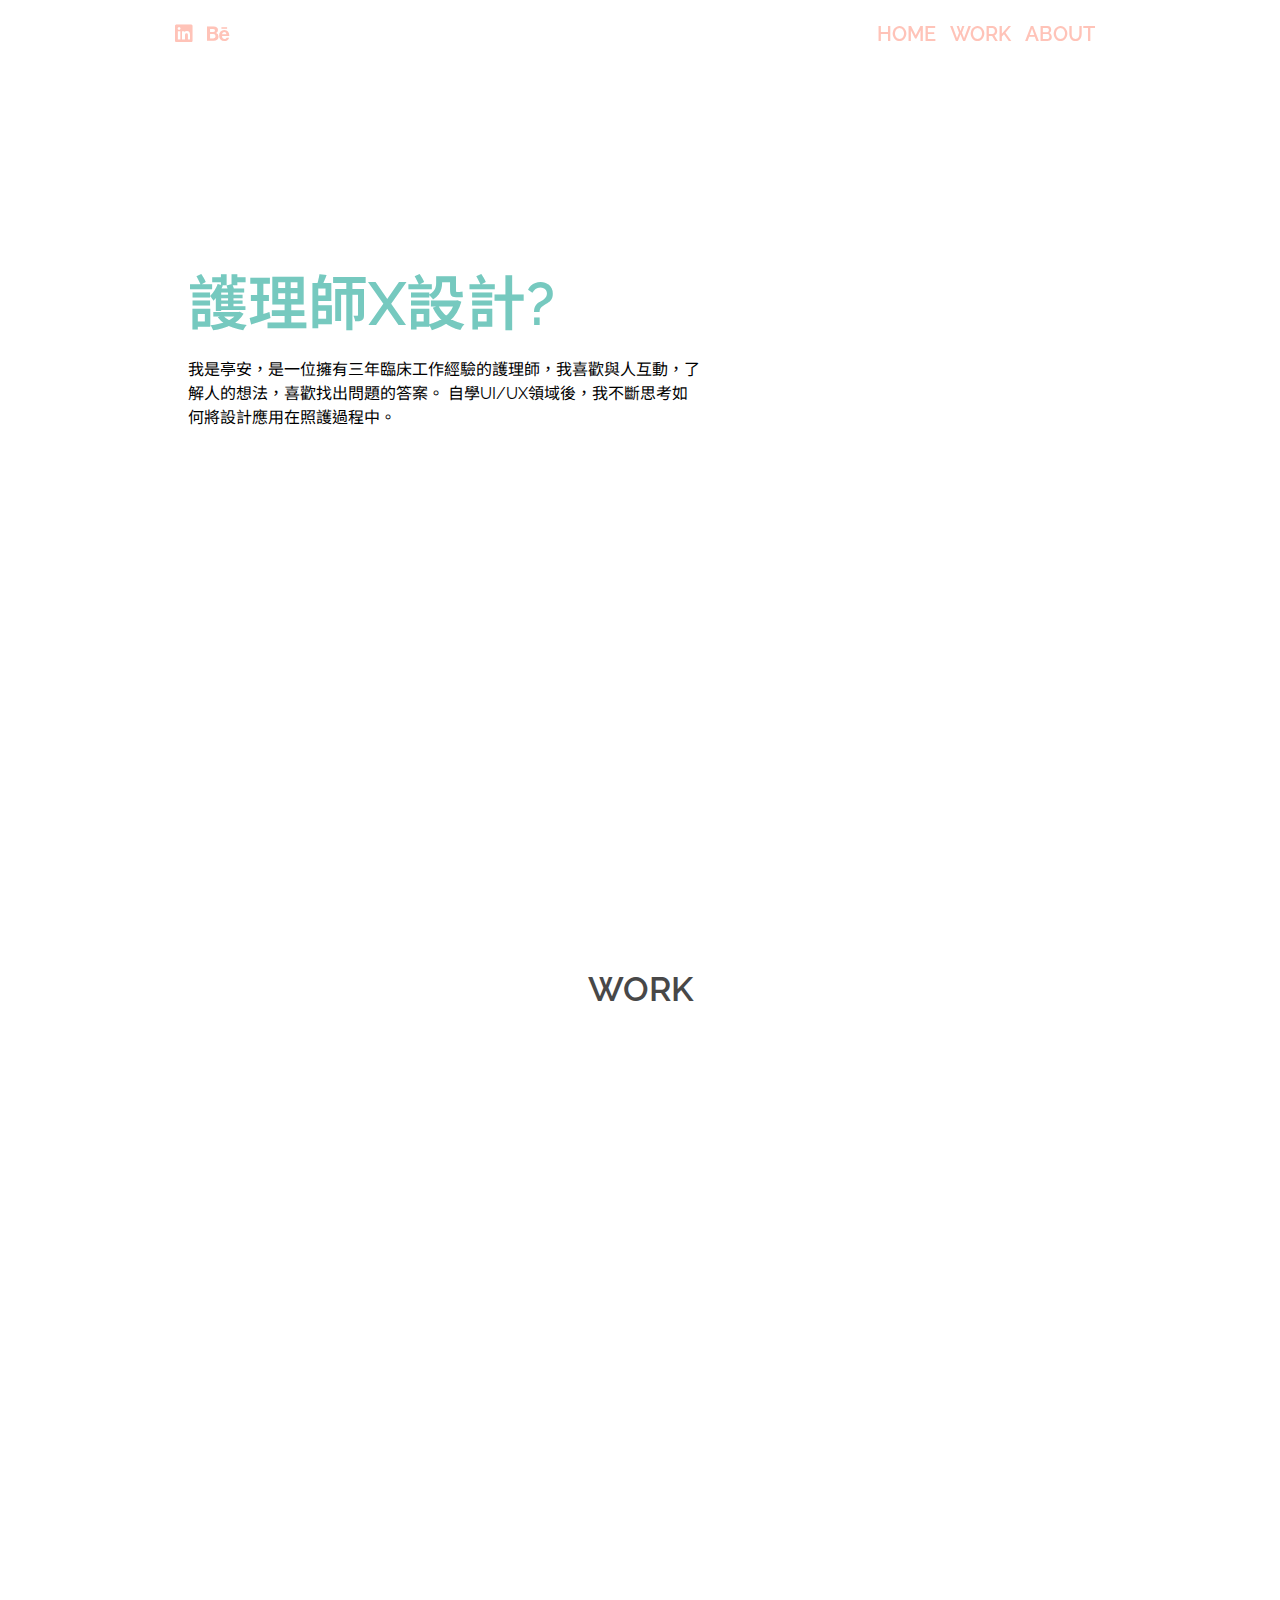
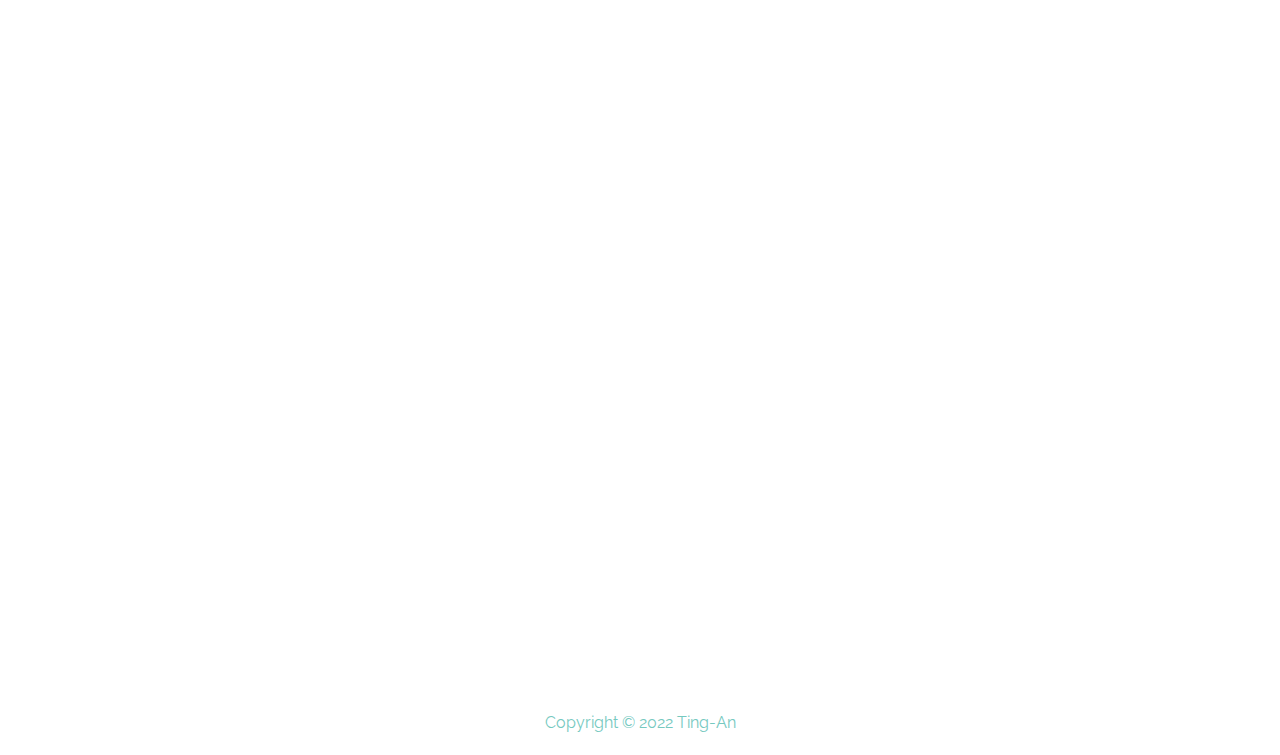
==== index.html @ f5763d1d "Initial commit" ====
<!DOCTYPE html>
<html lang="en">
<head>
	<meta charset="UTF-8">
	<meta name="viewport" content="width=device-width, initial-scale=1.0">
	<title>Document</title>
	<link rel="stylesheet" href="css/base.css">
	<link rel="stylesheet" href="css/layout.css">
	<link rel="stylesheet" href="css/animate.compat.css">
	<link rel="stylesheet" href="https://cdn.jsdelivr.net/npm/@fancyapps/ui/dist/fancybox.css"/>
	<link rel="stylesheet" href="css/component.css">
</head>
<body class="top">
	<div class="wrapper">
		<header class="header">
			<div class="navBar js-header">
				<div class="container clearfix">
					<div class="navBar__socialBar float-left">
						<a href="http://www.linkedin.com/in/ting-an-chen-892988145" class="navBar__socialBar-icon" target="_blank">
							<i class="fab fa-linkedin"></i>
						</a>
						<a href="http://www.behance.net/annchen6" class="navBar__socialBar-icon" target="_blank">
							<i class="fab fa-behance"></i>
						</a>
					</div>
					<div class="navBar__nav float-right">
						<ul class="navBar__group float-right">
						  <a href="#top" class="popup-menu__item navBar__group-item">
							<li>Home</li>
						  </a>
						  <a href="#work" class="popup-menu__item navBar__group-item">
							<li>Work</li>
						  </a>
						  <a href="html/about.html" class="popup-menu__item navBar__group-item">
							<li>About</li>
						  </a>
					    </ul>
						<a href="#popup-overlay" class="menu-toggle">
							<span></span>
							<span></span>
							<span></span>
						</a>
						<div id="popup-overlay" class="popup-menu">
							<div class="container">
								<div class="clearfix">
									<a href="#" class="menu-close float-right">
										<i class="fas fa-times"></i>
									</a>
								</div>
								<ul>
									<li>
										<a href="#top" class="popup-menu__item">Home</a>
									</li>
									<li>
										<a href="#work" class="popup-menu__item">Work</a>
									</li>
									<li>
										<a href="html/about.html" class="popup-menu__item">About</a>
									</li>
								</ul>
							</div>
						</div>
					</div>
				</div>
			</div>	
		</header>

		<section class="main">
			<div id="hero" class="hero">
				<div class="container">
					<div class="row">
						<div class="col-lg-8 hero__content wow bounceInLeft">
						<h3 class="hero__heading">護理師X設計?</h3>
						<p class="hero__text">我是亭安，是一位擁有三年臨床工作經驗的護理師，我喜歡與人互動，了解人的想法，喜歡找出問題的答案。 自學UI/UX領域後，我不斷思考如何將設計應用在照護過程中。</p>
					    </div>
					</div>
				</div>
			</div>
			<div id="work" class="work bg-color--white lean-bg--top lean-bg--bottom">
				<div class="container">
					<div class="work__title u-text-center wow bounceInUp u-pb-32 u-pt-48">
						<h3>WORK</h3>
					</div>
					<div class="work__group">
						<div class="row justify-content-center work__group-inner wow fadeInLeft">
							<div class="col-md-6 order-md-1">
									<div class="work__group-imagebox">
										<div class="work__group-imagebox-inner">
											<div class="work__group-image" style="background-image:url('img/work/IMG_1.jpg');">
											</div>
										</div>
									</div>
							</div>
							<div class="order-1 col-md-4 order-md-0">
								<div class="work__group-item work__group-item-right">
									<div class="work__group-item__title work__group-item__title-right">
									<h4>台北市立聯合醫院行動掛號App Redesign</h4>
								</div>
								<div class="work__group-item__intro">
									<p>我透過資訊架構的重新規劃，重新安排介面設計，希望能使app操作起來更加直覺，免去重複性的動作，提升使用者app使用及實際看診的體驗。</p>
								</div>
								<a href="html/project_1.html">
								  <div class="work_group-item__btn btn-text">show more</div>
								</a>
								</div>
							</div>
						</div>
						<div class="row justify-content-center work__group-inner wow fadeInRight">
							<div class="col-md-6 order-md-0">
									<div class="work__group-imagebox">
										<div class="work__group-imagebox-inner">
											<div class="work__group-image" style="background-image:url('img/work/IMG_2.jpg');">
											</div>
										</div>
									</div>
							</div>
							<div class="order-1 col-md-4 order-md-1">
								<div class="work__group-item">
									<div class="work__group-item__title work__group-item__title-left">
									<h4>病房簡介傳單設計Redesign</h4>
								</div>
								<div class="work__group-item__intro">
									<p>我將病房文宣重新設計，使文宣內容符合現行病房所提供的服務，增加易讀性及視覺美感。</p>
								</div>
								<a href="html/project_2.html">
									<div class="work_group-item__btn btn-text">show more</div>
								</a>
								</div>
							</div>
						</div>
						<div class="row justify-content-center work__group-inner wow fadeInLeft">
							<div class="col-md-6 order-md-1">
									<div class="work__group-imagebox">
										<div class="work__group-imagebox-inner">
											<div class="work__group-image" style="background-image:url('img/work/IMG_3.jpg');">
											</div>
										</div>
									</div>

							</div>
							<div class="order-1 col-md-4 order-md-0">
								<div class="work__group-item work__group-item-right">
									<div class="work__group-item__title">
									<h4>精神科復健病房<br>圖文創作活動計劃</br></h4>
								</div>
								<div class="work__group-item__intro">
									<p>透過舉辦全病房圖文創作活動，希望可以鼓勵病患創作，增加人際互動，獲得成就感以增加精神疾病的復元力。</p>
								</div>
								<a href="html/project_3.html">
									<div class="work_group-item__btn btn-text">show more</div>
								</a>
							</div>
						</div>
					</div>
				</div>
			</div>
		</section>
		<footer class="footer">
			<p class="footer__info">Copyright © 2022 Ting-An</p>
		</footer>
	</div>
<script src="js/jquery-3.6.0.min.js"></script>
<script src="js/wow.min.js"></script>
<script src="https://cdn.jsdelivr.net/npm/@fancyapps/ui/dist/fancybox.umd.js"></script>
<script src="js/costum.js"></script>

</body>
</html>
---- css/base.css ----
/*
 * *** You can say something about your file if you need it!
 * Template Name
 * Description
 * Vertion
 * Copyright
 * Author
 * Last Modified Date
 *
 */
/*-------------------------*/
/* $Catalog 
---------------------------*/
/** 
 * Catalog
 * Font import
 * Reset
 * Color
 * Typography
 * Icons
 * Utility
**/

/*-------------------------*/
/* $Font import 
---------------------------*/
@import url('https://fonts.googleapis.com/css2?family=Noto+Sans+TC:wght@400;700&family=Raleway:wght@400;900&display=swap');

/*-------------------------*/
/* $Reset 
---------------------------*/
/*! normalize.css v8.0.1 | MIT License | github.com/necolas/normalize.css */

/* Document
   ========================================================================== */

/**
 * 1. Correct the line height in all browsers.
 * 2. Prevent adjustments of font size after orientation changes in iOS.
 */

html {
  line-height: 1.15; /* 1 */
  -ms-text-size-adjust: 100%; /* 2 */
  -webkit-text-size-adjust: 100%; /* 2 */
}

/* Sections
   ========================================================================== */

/**
 * Remove the margin in all browsers.
 */

body {
  margin: 0;
}

/**
 * Render the `main` element consistently in IE.
 */

main {
  display: block;
}

/**
 * Correct the font size and margin on `h1` elements within `section` and
 * `article` contexts in Chrome, Firefox, and Safari.
 */

h1 {
  font-size: 2em;
  margin: 0.67em 0;
}

/* Grouping content
   ========================================================================== */

/**
 * 1. Add the correct box sizing in Firefox.
 * 2. Show the overflow in Edge and IE.
 */

hr {
  box-sizing: content-box; /* 1 */
  height: 0; /* 1 */
  overflow: visible; /* 2 */
}

/**
 * 1. Correct the inheritance and scaling of font size in all browsers.
 * 2. Correct the odd `em` font sizing in all browsers.
 */

pre {
  font-family: monospace, monospace; /* 1 */
  font-size: 1em; /* 2 */
}

/* Text-level semantics
   ========================================================================== */

/**
 * Remove the gray background on active links in IE 10.
 */

a {
  background-color: transparent;
}

/**
 * 1. Remove the bottom border in Chrome 57-
 * 2. Add the correct text decoration in Chrome, Edge, IE, Opera, and Safari.
 */

abbr[title] {
  border-bottom: none; /* 1 */
  text-decoration: underline; /* 2 */
  text-decoration: underline dotted; /* 2 */
}

/**
 * Add the correct font weight in Chrome, Edge, and Safari.
 */

b,
strong {
  font-weight: bolder;
}

/**
 * 1. Correct the inheritance and scaling of font size in all browsers.
 * 2. Correct the odd `em` font sizing in all browsers.
 */

code,
kbd,
samp {
  font-family: monospace, monospace; /* 1 */
  font-size: 1em; /* 2 */
}

/**
 * Add the correct font size in all browsers.
 */

small {
  font-size: 80%;
}

/**
 * Prevent `sub` and `sup` elements from affecting the line height in
 * all browsers.
 */

sub,
sup {
  font-size: 75%;
  line-height: 0;
  position: relative;
  vertical-align: baseline;
}

sub {
  bottom: -0.25em;
}

sup {
  top: -0.5em;
}

/* Embedded content
   ========================================================================== */

/**
 * Remove the border on images inside links in IE 10.
 */

img {
  border-style: none;
}

/* Forms
   ========================================================================== */

/**
 * 1. Change the font styles in all browsers.
 * 2. Remove the margin in Firefox and Safari.
 */

button,
input,
optgroup,
select,
textarea {
  font-family: inherit; /* 1 */
  font-size: 100%; /* 1 */
  line-height: 1.15; /* 1 */
  margin: 0; /* 2 */
}

/**
 * Show the overflow in IE.
 * 1. Show the overflow in Edge.
 */

button,
input { /* 1 */
  overflow: visible;
}

/**
 * Remove the inheritance of text transform in Edge, Firefox, and IE.
 * 1. Remove the inheritance of text transform in Firefox.
 */

button,
select { /* 1 */
  text-transform: none;
}

/**
 * Correct the inability to style clickable types in iOS and Safari.
 */

button,
[type="button"],
[type="reset"],
[type="submit"] {
  -webkit-appearance: button;
}

/**
 * Remove the inner border and padding in Firefox.
 */

button::-moz-focus-inner,
[type="button"]::-moz-focus-inner,
[type="reset"]::-moz-focus-inner,
[type="submit"]::-moz-focus-inner {
  border-style: none;
  padding: 0;
}

/**
 * Restore the focus styles unset by the previous rule.
 */

button:-moz-focusring,
[type="button"]:-moz-focusring,
[type="reset"]:-moz-focusring,
[type="submit"]:-moz-focusring {
  outline: 1px dotted ButtonText;
}

/**
 * Correct the padding in Firefox.
 */

fieldset {
  padding: 0.35em 0.75em 0.625em;
}

/**
 * 1. Correct the text wrapping in Edge and IE.
 * 2. Correct the color inheritance from `fieldset` elements in IE.
 * 3. Remove the padding so developers are not caught out when they zero out
 *    `fieldset` elements in all browsers.
 */

legend {
  box-sizing: border-box; /* 1 */
  color: inherit; /* 2 */
  display: table; /* 1 */
  max-width: 100%; /* 1 */
  padding: 0; /* 3 */
  white-space: normal; /* 1 */
}

/**
 * Add the correct vertical alignment in Chrome, Firefox, and Opera.
 */

progress {
  vertical-align: baseline;
}

/**
 * Remove the default vertical scrollbar in IE 10+.
 */

textarea {
  overflow: auto;
}

/**
 * 1. Add the correct box sizing in IE 10.
 * 2. Remove the padding in IE 10.
 */

[type="checkbox"],
[type="radio"] {
  box-sizing: border-box; /* 1 */
  padding: 0; /* 2 */
}

/**
 * Correct the cursor style of increment and decrement buttons in Chrome.
 */

[type="number"]::-webkit-inner-spin-button,
[type="number"]::-webkit-outer-spin-button {
  height: auto;
}

/**
 * 1. Correct the odd appearance in Chrome and Safari.
 * 2. Correct the outline style in Safari.
 */

[type="search"] {
  -webkit-appearance: textfield; /* 1 */
  outline-offset: -2px; /* 2 */
}

/**
 * Remove the inner padding in Chrome and Safari on macOS.
 */

[type="search"]::-webkit-search-decoration {
  -webkit-appearance: none;
}

/**
 * 1. Correct the inability to style clickable types in iOS and Safari.
 * 2. Change font properties to `inherit` in Safari.
 */

::-webkit-file-upload-button {
  -webkit-appearance: button; /* 1 */
  font: inherit; /* 2 */
}

/* Interactive
   ========================================================================== */

/*
 * Add the correct display in Edge, IE 10+, and Firefox.
 */

details {
  display: block;
}

/*
 * Add the correct display in all browsers.
 */

summary {
  display: list-item;
}

/* Misc
   ========================================================================== */

/**
 * Add the correct display in IE 10+.
 */

template {
  display: none;
}

/**
 * Add the correct display in IE 10.
 */

[hidden] {
  display: none;
}

*,
*::before,
*::after {
  position: relative;
  box-sizing: border-box;
}

ul{
  list-style: none;
}
/*-------------------------*/
/* $Color 
---------------------------*/
/* background color */
.bg-color--default{background-color: #76C9BF;}
.bg-color--primary{background-color: #76C9BF;}
.bg-color--secondary{background-color: #FFC3B8;}
.bg-color--black{background-color: #353630;}
.bg-color--dark-grey{background-color: #999a94;}
.bg-color--grey{background-color: #C2B8AD;}
.bg-color--light-grey{background-color: #F6F6F6;}
.bg-color--white{background-color: #fff;}

/* text color */
.color--default{color: #76C9BF;}
.color--primary{color: #76C9BF;}
.color--secondary{color: #FFC3B8;}
.color--black{color: #353630;}
.color--dark-grey{color: #999a94;}
.color--grey{color: #C2B8AD;}
.color--light-grey{color: #F6F6F6;}
.color--white{color: #fff;}
/*-------------------------*/
/* $Typography 
---------------------------*/
html,body{
  font-family: 'Raleway', 'Noto Sans TC', 'Arial', sans-serif;
  font-size: 14px;
  font-weight: 400;
  line-height: 20px;
  color: #484848;
}
h1, h2, h3, h4, h5, h6, p {
  margin: 0;
  padding: 0; 
}
h1 {
  font-family: 'Raleway', 'Noto Sans TC', 'Arial', sans-serif;
  font-size: 56px;
  font-weight: 900;
  line-height: 1.35;
  letter-spacing: -0.02em;
  margin-top: 24px;
  margin-bottom: 24px; 
}
h2 {
  font-family: 'Raleway', 'Noto Sans TC', 'Arial', sans-serif;
  font-size: 45px;
  font-weight: 900;
  line-height: 48px;
  margin-top: 24px;
  margin-bottom: 24px; 
}
h3 {
  font-family: 'Raleway', 'Noto Sans TC', 'Arial', sans-serif;
  font-size: 34px;
  font-weight: 600;
  line-height: 1;
  margin-top: 24px;
  margin-bottom: 24px; 
}
h4 {
  font-family: 'Raleway', 'Noto Sans TC', 'Arial', sans-serif;
  font-size: 24px;
  font-weight: 600;
  line-height: 1.4;
  -moz-osx-font-smoothing: grayscale;
  margin-top: 24px;
  margin-bottom: 16px; 
}
h5 {
  font-family: 'Raleway', 'Noto Sans TC', 'Arial', sans-serif;
  font-size: 18px;
  font-weight: 700;
  line-height: 1.5;
  letter-spacing: 0.02em;
  margin-bottom: 8px;
}
h6 {
  font-family: 'Raleway', 'Noto Sans TC', 'Arial', sans-serif;
  font-size: 16px;
  font-weight: 600;
  line-height: 1.4;
  letter-spacing: 0.04em;
  margin-bottom: 8px; 
}
p {
  font-size: 16px;
  font-weight: 400;
  line-height: 1.5;
  letter-spacing: 0;
  margin-bottom: 8px; 
}
/* link */
a{
  text-decoration: none;
  color: #353630;
}
a:hover,
a:focus{
  text-decoration: none;
  color: #353630;
}
/* horizontal rule */
hr{
  display: block;
  height: 1px;
  border: 0;
  border-top: 1px solid #d1d2d3;
  padding: 0;
  margin-bottom: 32px;
}
p {
  margin-top: 0;
  margin-bottom: 8px;
}

abbr[title],
abbr[data-original-title] {
  text-decoration: underline;
  -webkit-text-decoration: underline dotted;
  text-decoration: underline dotted;
  cursor: help;
  border-bottom: 0;
  -webkit-text-decoration-skip-ink: none;
  text-decoration-skip-ink: none;
}

address {
  margin-bottom: 1rem;
  font-style: normal;
  line-height: inherit;
}

ol,
ul,
dl {
  margin-top: 0;
  margin-bottom: 1rem;
}

ol ol,
ul ul,
ol ul,
ul ol {
  margin-bottom: 0;
}

dt {
  font-weight: 700;
}

dd {
  margin-bottom: .5rem;
  margin-left: 0;
}

blockquote {
  margin: 0 0 1rem;
}

b,
strong {
  font-weight: bolder;
}

small {
  font-size: 80%;
}

sub,
sup {
  position: relative;
  font-size: 75%;
  line-height: 0;
  vertical-align: baseline;
}

sub {
  bottom: -.25em;
}

sup {
  top: -.5em;
}

a {
  color: #007bff;
  text-decoration: none;
  background-color: transparent;
}

a:hover {
  color: #0056b3;
  text-decoration: underline;
}

a:not([href]):not([class]) {
  color: inherit;
  text-decoration: none;
}

a:not([href]):not([class]):hover {
  color: inherit;
  text-decoration: none;
}
/*-------------------------*/
/* $Icon
---------------------------*/
/*!
 * Font Awesome Free 5.15.3 by @fontawesome - https://fontawesome.com
 * License - https://fontawesome.com/license/free (Icons: CC BY 4.0, Fonts: SIL OFL 1.1, Code: MIT License)
 */
.fa,
.fas,
.far,
.fal,
.fad,
.fab {
  -moz-osx-font-smoothing: grayscale;
  -webkit-font-smoothing: antialiased;
  display: inline-block;
  font-style: normal;
  font-variant: normal;
  text-rendering: auto;
  line-height: 1; }

.fa-lg {
  font-size: 1.33333em;
  line-height: 0.75em;
  vertical-align: -.0667em; }

.fa-xs {
  font-size: .75em; }

.fa-sm {
  font-size: .875em; }

.fa-1x {
  font-size: 1em; }

.fa-2x {
  font-size: 2em; }

.fa-3x {
  font-size: 3em; }

.fa-4x {
  font-size: 4em; }

.fa-5x {
  font-size: 5em; }

.fa-6x {
  font-size: 6em; }

.fa-7x {
  font-size: 7em; }

.fa-8x {
  font-size: 8em; }

.fa-9x {
  font-size: 9em; }

.fa-10x {
  font-size: 10em; }

.fa-fw {
  text-align: center;
  width: 1.25em; }

.fa-ul {
  list-style-type: none;
  margin-left: 2.5em;
  padding-left: 0; }
  .fa-ul > li {
    position: relative; }

.fa-li {
  left: -2em;
  position: absolute;
  text-align: center;
  width: 2em;
  line-height: inherit; }

.fa-border {
  border: solid 0.08em #eee;
  border-radius: .1em;
  padding: .2em .25em .15em; }

.fa-pull-left {
  float: left; }

.fa-pull-right {
  float: right; }

.fa.fa-pull-left,
.fas.fa-pull-left,
.far.fa-pull-left,
.fal.fa-pull-left,
.fab.fa-pull-left {
  margin-right: .3em; }

.fa.fa-pull-right,
.fas.fa-pull-right,
.far.fa-pull-right,
.fal.fa-pull-right,
.fab.fa-pull-right {
  margin-left: .3em; }

.fa-spin {
  -webkit-animation: fa-spin 2s infinite linear;
          animation: fa-spin 2s infinite linear; }

.fa-pulse {
  -webkit-animation: fa-spin 1s infinite steps(8);
          animation: fa-spin 1s infinite steps(8); }

@-webkit-keyframes fa-spin {
  0% {
    -webkit-transform: rotate(0deg);
            transform: rotate(0deg); }
  100% {
    -webkit-transform: rotate(360deg);
            transform: rotate(360deg); } }

@keyframes fa-spin {
  0% {
    -webkit-transform: rotate(0deg);
            transform: rotate(0deg); }
  100% {
    -webkit-transform: rotate(360deg);
            transform: rotate(360deg); } }

.fa-rotate-90 {
  -ms-filter: "progid:DXImageTransform.Microsoft.BasicImage(rotation=1)";
  -webkit-transform: rotate(90deg);
          transform: rotate(90deg); }

.fa-rotate-180 {
  -ms-filter: "progid:DXImageTransform.Microsoft.BasicImage(rotation=2)";
  -webkit-transform: rotate(180deg);
          transform: rotate(180deg); }

.fa-rotate-270 {
  -ms-filter: "progid:DXImageTransform.Microsoft.BasicImage(rotation=3)";
  -webkit-transform: rotate(270deg);
          transform: rotate(270deg); }

.fa-flip-horizontal {
  -ms-filter: "progid:DXImageTransform.Microsoft.BasicImage(rotation=0, mirror=1)";
  -webkit-transform: scale(-1, 1);
          transform: scale(-1, 1); }

.fa-flip-vertical {
  -ms-filter: "progid:DXImageTransform.Microsoft.BasicImage(rotation=2, mirror=1)";
  -webkit-transform: scale(1, -1);
          transform: scale(1, -1); }

.fa-flip-both, .fa-flip-horizontal.fa-flip-vertical {
  -ms-filter: "progid:DXImageTransform.Microsoft.BasicImage(rotation=2, mirror=1)";
  -webkit-transform: scale(-1, -1);
          transform: scale(-1, -1); }

:root .fa-rotate-90,
:root .fa-rotate-180,
:root .fa-rotate-270,
:root .fa-flip-horizontal,
:root .fa-flip-vertical,
:root .fa-flip-both {
  -webkit-filter: none;
          filter: none; }

.fa-stack {
  display: inline-block;
  height: 2em;
  line-height: 2em;
  position: relative;
  vertical-align: middle;
  width: 2.5em; }

.fa-stack-1x,
.fa-stack-2x {
  left: 0;
  position: absolute;
  text-align: center;
  width: 100%; }

.fa-stack-1x {
  line-height: inherit; }

.fa-stack-2x {
  font-size: 2em; }

.fa-inverse {
  color: #fff; }

/* Font Awesome uses the Unicode Private Use Area (PUA) to ensure screen
readers do not read off random characters that represent icons */
.fa-500px:before {
  content: "\f26e"; }

.fa-accessible-icon:before {
  content: "\f368"; }

.fa-accusoft:before {
  content: "\f369"; }

.fa-acquisitions-incorporated:before {
  content: "\f6af"; }

.fa-ad:before {
  content: "\f641"; }

.fa-address-book:before {
  content: "\f2b9"; }

.fa-address-card:before {
  content: "\f2bb"; }

.fa-adjust:before {
  content: "\f042"; }

.fa-adn:before {
  content: "\f170"; }

.fa-adversal:before {
  content: "\f36a"; }

.fa-affiliatetheme:before {
  content: "\f36b"; }

.fa-air-freshener:before {
  content: "\f5d0"; }

.fa-airbnb:before {
  content: "\f834"; }

.fa-algolia:before {
  content: "\f36c"; }

.fa-align-center:before {
  content: "\f037"; }

.fa-align-justify:before {
  content: "\f039"; }

.fa-align-left:before {
  content: "\f036"; }

.fa-align-right:before {
  content: "\f038"; }

.fa-alipay:before {
  content: "\f642"; }

.fa-allergies:before {
  content: "\f461"; }

.fa-amazon:before {
  content: "\f270"; }

.fa-amazon-pay:before {
  content: "\f42c"; }

.fa-ambulance:before {
  content: "\f0f9"; }

.fa-american-sign-language-interpreting:before {
  content: "\f2a3"; }

.fa-amilia:before {
  content: "\f36d"; }

.fa-anchor:before {
  content: "\f13d"; }

.fa-android:before {
  content: "\f17b"; }

.fa-angellist:before {
  content: "\f209"; }

.fa-angle-double-down:before {
  content: "\f103"; }

.fa-angle-double-left:before {
  content: "\f100"; }

.fa-angle-double-right:before {
  content: "\f101"; }

.fa-angle-double-up:before {
  content: "\f102"; }

.fa-angle-down:before {
  content: "\f107"; }

.fa-angle-left:before {
  content: "\f104"; }

.fa-angle-right:before {
  content: "\f105"; }

.fa-angle-up:before {
  content: "\f106"; }

.fa-angry:before {
  content: "\f556"; }

.fa-angrycreative:before {
  content: "\f36e"; }

.fa-angular:before {
  content: "\f420"; }

.fa-ankh:before {
  content: "\f644"; }

.fa-app-store:before {
  content: "\f36f"; }

.fa-app-store-ios:before {
  content: "\f370"; }

.fa-apper:before {
  content: "\f371"; }

.fa-apple:before {
  content: "\f179"; }

.fa-apple-alt:before {
  content: "\f5d1"; }

.fa-apple-pay:before {
  content: "\f415"; }

.fa-archive:before {
  content: "\f187"; }

.fa-archway:before {
  content: "\f557"; }

.fa-arrow-alt-circle-down:before {
  content: "\f358"; }

.fa-arrow-alt-circle-left:before {
  content: "\f359"; }

.fa-arrow-alt-circle-right:before {
  content: "\f35a"; }

.fa-arrow-alt-circle-up:before {
  content: "\f35b"; }

.fa-arrow-circle-down:before {
  content: "\f0ab"; }

.fa-arrow-circle-left:before {
  content: "\f0a8"; }

.fa-arrow-circle-right:before {
  content: "\f0a9"; }

.fa-arrow-circle-up:before {
  content: "\f0aa"; }

.fa-arrow-down:before {
  content: "\f063"; }

.fa-arrow-left:before {
  content: "\f060"; }

.fa-arrow-right:before {
  content: "\f061"; }

.fa-arrow-up:before {
  content: "\f062"; }

.fa-arrows-alt:before {
  content: "\f0b2"; }

.fa-arrows-alt-h:before {
  content: "\f337"; }

.fa-arrows-alt-v:before {
  content: "\f338"; }

.fa-artstation:before {
  content: "\f77a"; }

.fa-assistive-listening-systems:before {
  content: "\f2a2"; }

.fa-asterisk:before {
  content: "\f069"; }

.fa-asymmetrik:before {
  content: "\f372"; }

.fa-at:before {
  content: "\f1fa"; }

.fa-atlas:before {
  content: "\f558"; }

.fa-atlassian:before {
  content: "\f77b"; }

.fa-atom:before {
  content: "\f5d2"; }

.fa-audible:before {
  content: "\f373"; }

.fa-audio-description:before {
  content: "\f29e"; }

.fa-autoprefixer:before {
  content: "\f41c"; }

.fa-avianex:before {
  content: "\f374"; }

.fa-aviato:before {
  content: "\f421"; }

.fa-award:before {
  content: "\f559"; }

.fa-aws:before {
  content: "\f375"; }

.fa-baby:before {
  content: "\f77c"; }

.fa-baby-carriage:before {
  content: "\f77d"; }

.fa-backspace:before {
  content: "\f55a"; }

.fa-backward:before {
  content: "\f04a"; }

.fa-bacon:before {
  content: "\f7e5"; }

.fa-bacteria:before {
  content: "\e059"; }

.fa-bacterium:before {
  content: "\e05a"; }

.fa-bahai:before {
  content: "\f666"; }

.fa-balance-scale:before {
  content: "\f24e"; }

.fa-balance-scale-left:before {
  content: "\f515"; }

.fa-balance-scale-right:before {
  content: "\f516"; }

.fa-ban:before {
  content: "\f05e"; }

.fa-band-aid:before {
  content: "\f462"; }

.fa-bandcamp:before {
  content: "\f2d5"; }

.fa-barcode:before {
  content: "\f02a"; }

.fa-bars:before {
  content: "\f0c9"; }

.fa-baseball-ball:before {
  content: "\f433"; }

.fa-basketball-ball:before {
  content: "\f434"; }

.fa-bath:before {
  content: "\f2cd"; }

.fa-battery-empty:before {
  content: "\f244"; }

.fa-battery-full:before {
  content: "\f240"; }

.fa-battery-half:before {
  content: "\f242"; }

.fa-battery-quarter:before {
  content: "\f243"; }

.fa-battery-three-quarters:before {
  content: "\f241"; }

.fa-battle-net:before {
  content: "\f835"; }

.fa-bed:before {
  content: "\f236"; }

.fa-beer:before {
  content: "\f0fc"; }

.fa-behance:before {
  content: "\f1b4"; }

.fa-behance-square:before {
  content: "\f1b5"; }

.fa-bell:before {
  content: "\f0f3"; }

.fa-bell-slash:before {
  content: "\f1f6"; }

.fa-bezier-curve:before {
  content: "\f55b"; }

.fa-bible:before {
  content: "\f647"; }

.fa-bicycle:before {
  content: "\f206"; }

.fa-biking:before {
  content: "\f84a"; }

.fa-bimobject:before {
  content: "\f378"; }

.fa-binoculars:before {
  content: "\f1e5"; }

.fa-biohazard:before {
  content: "\f780"; }

.fa-birthday-cake:before {
  content: "\f1fd"; }

.fa-bitbucket:before {
  content: "\f171"; }

.fa-bitcoin:before {
  content: "\f379"; }

.fa-bity:before {
  content: "\f37a"; }

.fa-black-tie:before {
  content: "\f27e"; }

.fa-blackberry:before {
  content: "\f37b"; }

.fa-blender:before {
  content: "\f517"; }

.fa-blender-phone:before {
  content: "\f6b6"; }

.fa-blind:before {
  content: "\f29d"; }

.fa-blog:before {
  content: "\f781"; }

.fa-blogger:before {
  content: "\f37c"; }

.fa-blogger-b:before {
  content: "\f37d"; }

.fa-bluetooth:before {
  content: "\f293"; }

.fa-bluetooth-b:before {
  content: "\f294"; }

.fa-bold:before {
  content: "\f032"; }

.fa-bolt:before {
  content: "\f0e7"; }

.fa-bomb:before {
  content: "\f1e2"; }

.fa-bone:before {
  content: "\f5d7"; }

.fa-bong:before {
  content: "\f55c"; }

.fa-book:before {
  content: "\f02d"; }

.fa-book-dead:before {
  content: "\f6b7"; }

.fa-book-medical:before {
  content: "\f7e6"; }

.fa-book-open:before {
  content: "\f518"; }

.fa-book-reader:before {
  content: "\f5da"; }

.fa-bookmark:before {
  content: "\f02e"; }

.fa-bootstrap:before {
  content: "\f836"; }

.fa-border-all:before {
  content: "\f84c"; }

.fa-border-none:before {
  content: "\f850"; }

.fa-border-style:before {
  content: "\f853"; }

.fa-bowling-ball:before {
  content: "\f436"; }

.fa-box:before {
  content: "\f466"; }

.fa-box-open:before {
  content: "\f49e"; }

.fa-box-tissue:before {
  content: "\e05b"; }

.fa-boxes:before {
  content: "\f468"; }

.fa-braille:before {
  content: "\f2a1"; }

.fa-brain:before {
  content: "\f5dc"; }

.fa-bread-slice:before {
  content: "\f7ec"; }

.fa-briefcase:before {
  content: "\f0b1"; }

.fa-briefcase-medical:before {
  content: "\f469"; }

.fa-broadcast-tower:before {
  content: "\f519"; }

.fa-broom:before {
  content: "\f51a"; }

.fa-brush:before {
  content: "\f55d"; }

.fa-btc:before {
  content: "\f15a"; }

.fa-buffer:before {
  content: "\f837"; }

.fa-bug:before {
  content: "\f188"; }

.fa-building:before {
  content: "\f1ad"; }

.fa-bullhorn:before {
  content: "\f0a1"; }

.fa-bullseye:before {
  content: "\f140"; }

.fa-burn:before {
  content: "\f46a"; }

.fa-buromobelexperte:before {
  content: "\f37f"; }

.fa-bus:before {
  content: "\f207"; }

.fa-bus-alt:before {
  content: "\f55e"; }

.fa-business-time:before {
  content: "\f64a"; }

.fa-buy-n-large:before {
  content: "\f8a6"; }

.fa-buysellads:before {
  content: "\f20d"; }

.fa-calculator:before {
  content: "\f1ec"; }

.fa-calendar:before {
  content: "\f133"; }

.fa-calendar-alt:before {
  content: "\f073"; }

.fa-calendar-check:before {
  content: "\f274"; }

.fa-calendar-day:before {
  content: "\f783"; }

.fa-calendar-minus:before {
  content: "\f272"; }

.fa-calendar-plus:before {
  content: "\f271"; }

.fa-calendar-times:before {
  content: "\f273"; }

.fa-calendar-week:before {
  content: "\f784"; }

.fa-camera:before {
  content: "\f030"; }

.fa-camera-retro:before {
  content: "\f083"; }

.fa-campground:before {
  content: "\f6bb"; }

.fa-canadian-maple-leaf:before {
  content: "\f785"; }

.fa-candy-cane:before {
  content: "\f786"; }

.fa-cannabis:before {
  content: "\f55f"; }

.fa-capsules:before {
  content: "\f46b"; }

.fa-car:before {
  content: "\f1b9"; }

.fa-car-alt:before {
  content: "\f5de"; }

.fa-car-battery:before {
  content: "\f5df"; }

.fa-car-crash:before {
  content: "\f5e1"; }

.fa-car-side:before {
  content: "\f5e4"; }

.fa-caravan:before {
  content: "\f8ff"; }

.fa-caret-down:before {
  content: "\f0d7"; }

.fa-caret-left:before {
  content: "\f0d9"; }

.fa-caret-right:before {
  content: "\f0da"; }

.fa-caret-square-down:before {
  content: "\f150"; }

.fa-caret-square-left:before {
  content: "\f191"; }

.fa-caret-square-right:before {
  content: "\f152"; }

.fa-caret-square-up:before {
  content: "\f151"; }

.fa-caret-up:before {
  content: "\f0d8"; }

.fa-carrot:before {
  content: "\f787"; }

.fa-cart-arrow-down:before {
  content: "\f218"; }

.fa-cart-plus:before {
  content: "\f217"; }

.fa-cash-register:before {
  content: "\f788"; }

.fa-cat:before {
  content: "\f6be"; }

.fa-cc-amazon-pay:before {
  content: "\f42d"; }

.fa-cc-amex:before {
  content: "\f1f3"; }

.fa-cc-apple-pay:before {
  content: "\f416"; }

.fa-cc-diners-club:before {
  content: "\f24c"; }

.fa-cc-discover:before {
  content: "\f1f2"; }

.fa-cc-jcb:before {
  content: "\f24b"; }

.fa-cc-mastercard:before {
  content: "\f1f1"; }

.fa-cc-paypal:before {
  content: "\f1f4"; }

.fa-cc-stripe:before {
  content: "\f1f5"; }

.fa-cc-visa:before {
  content: "\f1f0"; }

.fa-centercode:before {
  content: "\f380"; }

.fa-centos:before {
  content: "\f789"; }

.fa-certificate:before {
  content: "\f0a3"; }

.fa-chair:before {
  content: "\f6c0"; }

.fa-chalkboard:before {
  content: "\f51b"; }

.fa-chalkboard-teacher:before {
  content: "\f51c"; }

.fa-charging-station:before {
  content: "\f5e7"; }

.fa-chart-area:before {
  content: "\f1fe"; }

.fa-chart-bar:before {
  content: "\f080"; }

.fa-chart-line:before {
  content: "\f201"; }

.fa-chart-pie:before {
  content: "\f200"; }

.fa-check:before {
  content: "\f00c"; }

.fa-check-circle:before {
  content: "\f058"; }

.fa-check-double:before {
  content: "\f560"; }

.fa-check-square:before {
  content: "\f14a"; }

.fa-cheese:before {
  content: "\f7ef"; }

.fa-chess:before {
  content: "\f439"; }

.fa-chess-bishop:before {
  content: "\f43a"; }

.fa-chess-board:before {
  content: "\f43c"; }

.fa-chess-king:before {
  content: "\f43f"; }

.fa-chess-knight:before {
  content: "\f441"; }

.fa-chess-pawn:before {
  content: "\f443"; }

.fa-chess-queen:before {
  content: "\f445"; }

.fa-chess-rook:before {
  content: "\f447"; }

.fa-chevron-circle-down:before {
  content: "\f13a"; }

.fa-chevron-circle-left:before {
  content: "\f137"; }

.fa-chevron-circle-right:before {
  content: "\f138"; }

.fa-chevron-circle-up:before {
  content: "\f139"; }

.fa-chevron-down:before {
  content: "\f078"; }

.fa-chevron-left:before {
  content: "\f053"; }

.fa-chevron-right:before {
  content: "\f054"; }

.fa-chevron-up:before {
  content: "\f077"; }

.fa-child:before {
  content: "\f1ae"; }

.fa-chrome:before {
  content: "\f268"; }

.fa-chromecast:before {
  content: "\f838"; }

.fa-church:before {
  content: "\f51d"; }

.fa-circle:before {
  content: "\f111"; }

.fa-circle-notch:before {
  content: "\f1ce"; }

.fa-city:before {
  content: "\f64f"; }

.fa-clinic-medical:before {
  content: "\f7f2"; }

.fa-clipboard:before {
  content: "\f328"; }

.fa-clipboard-check:before {
  content: "\f46c"; }

.fa-clipboard-list:before {
  content: "\f46d"; }

.fa-clock:before {
  content: "\f017"; }

.fa-clone:before {
  content: "\f24d"; }

.fa-closed-captioning:before {
  content: "\f20a"; }

.fa-cloud:before {
  content: "\f0c2"; }

.fa-cloud-download-alt:before {
  content: "\f381"; }

.fa-cloud-meatball:before {
  content: "\f73b"; }

.fa-cloud-moon:before {
  content: "\f6c3"; }

.fa-cloud-moon-rain:before {
  content: "\f73c"; }

.fa-cloud-rain:before {
  content: "\f73d"; }

.fa-cloud-showers-heavy:before {
  content: "\f740"; }

.fa-cloud-sun:before {
  content: "\f6c4"; }

.fa-cloud-sun-rain:before {
  content: "\f743"; }

.fa-cloud-upload-alt:before {
  content: "\f382"; }

.fa-cloudflare:before {
  content: "\e07d"; }

.fa-cloudscale:before {
  content: "\f383"; }

.fa-cloudsmith:before {
  content: "\f384"; }

.fa-cloudversify:before {
  content: "\f385"; }

.fa-cocktail:before {
  content: "\f561"; }

.fa-code:before {
  content: "\f121"; }

.fa-code-branch:before {
  content: "\f126"; }

.fa-codepen:before {
  content: "\f1cb"; }

.fa-codiepie:before {
  content: "\f284"; }

.fa-coffee:before {
  content: "\f0f4"; }

.fa-cog:before {
  content: "\f013"; }

.fa-cogs:before {
  content: "\f085"; }

.fa-coins:before {
  content: "\f51e"; }

.fa-columns:before {
  content: "\f0db"; }

.fa-comment:before {
  content: "\f075"; }

.fa-comment-alt:before {
  content: "\f27a"; }

.fa-comment-dollar:before {
  content: "\f651"; }

.fa-comment-dots:before {
  content: "\f4ad"; }

.fa-comment-medical:before {
  content: "\f7f5"; }

.fa-comment-slash:before {
  content: "\f4b3"; }

.fa-comments:before {
  content: "\f086"; }

.fa-comments-dollar:before {
  content: "\f653"; }

.fa-compact-disc:before {
  content: "\f51f"; }

.fa-compass:before {
  content: "\f14e"; }

.fa-compress:before {
  content: "\f066"; }

.fa-compress-alt:before {
  content: "\f422"; }

.fa-compress-arrows-alt:before {
  content: "\f78c"; }

.fa-concierge-bell:before {
  content: "\f562"; }

.fa-confluence:before {
  content: "\f78d"; }

.fa-connectdevelop:before {
  content: "\f20e"; }

.fa-contao:before {
  content: "\f26d"; }

.fa-cookie:before {
  content: "\f563"; }

.fa-cookie-bite:before {
  content: "\f564"; }

.fa-copy:before {
  content: "\f0c5"; }

.fa-copyright:before {
  content: "\f1f9"; }

.fa-cotton-bureau:before {
  content: "\f89e"; }

.fa-couch:before {
  content: "\f4b8"; }

.fa-cpanel:before {
  content: "\f388"; }

.fa-creative-commons:before {
  content: "\f25e"; }

.fa-creative-commons-by:before {
  content: "\f4e7"; }

.fa-creative-commons-nc:before {
  content: "\f4e8"; }

.fa-creative-commons-nc-eu:before {
  content: "\f4e9"; }

.fa-creative-commons-nc-jp:before {
  content: "\f4ea"; }

.fa-creative-commons-nd:before {
  content: "\f4eb"; }

.fa-creative-commons-pd:before {
  content: "\f4ec"; }

.fa-creative-commons-pd-alt:before {
  content: "\f4ed"; }

.fa-creative-commons-remix:before {
  content: "\f4ee"; }

.fa-creative-commons-sa:before {
  content: "\f4ef"; }

.fa-creative-commons-sampling:before {
  content: "\f4f0"; }

.fa-creative-commons-sampling-plus:before {
  content: "\f4f1"; }

.fa-creative-commons-share:before {
  content: "\f4f2"; }

.fa-creative-commons-zero:before {
  content: "\f4f3"; }

.fa-credit-card:before {
  content: "\f09d"; }

.fa-critical-role:before {
  content: "\f6c9"; }

.fa-crop:before {
  content: "\f125"; }

.fa-crop-alt:before {
  content: "\f565"; }

.fa-cross:before {
  content: "\f654"; }

.fa-crosshairs:before {
  content: "\f05b"; }

.fa-crow:before {
  content: "\f520"; }

.fa-crown:before {
  content: "\f521"; }

.fa-crutch:before {
  content: "\f7f7"; }

.fa-css3:before {
  content: "\f13c"; }

.fa-css3-alt:before {
  content: "\f38b"; }

.fa-cube:before {
  content: "\f1b2"; }

.fa-cubes:before {
  content: "\f1b3"; }

.fa-cut:before {
  content: "\f0c4"; }

.fa-cuttlefish:before {
  content: "\f38c"; }

.fa-d-and-d:before {
  content: "\f38d"; }

.fa-d-and-d-beyond:before {
  content: "\f6ca"; }

.fa-dailymotion:before {
  content: "\e052"; }

.fa-dashcube:before {
  content: "\f210"; }

.fa-database:before {
  content: "\f1c0"; }

.fa-deaf:before {
  content: "\f2a4"; }

.fa-deezer:before {
  content: "\e077"; }

.fa-delicious:before {
  content: "\f1a5"; }

.fa-democrat:before {
  content: "\f747"; }

.fa-deploydog:before {
  content: "\f38e"; }

.fa-deskpro:before {
  content: "\f38f"; }

.fa-desktop:before {
  content: "\f108"; }

.fa-dev:before {
  content: "\f6cc"; }

.fa-deviantart:before {
  content: "\f1bd"; }

.fa-dharmachakra:before {
  content: "\f655"; }

.fa-dhl:before {
  content: "\f790"; }

.fa-diagnoses:before {
  content: "\f470"; }

.fa-diaspora:before {
  content: "\f791"; }

.fa-dice:before {
  content: "\f522"; }

.fa-dice-d20:before {
  content: "\f6cf"; }

.fa-dice-d6:before {
  content: "\f6d1"; }

.fa-dice-five:before {
  content: "\f523"; }

.fa-dice-four:before {
  content: "\f524"; }

.fa-dice-one:before {
  content: "\f525"; }

.fa-dice-six:before {
  content: "\f526"; }

.fa-dice-three:before {
  content: "\f527"; }

.fa-dice-two:before {
  content: "\f528"; }

.fa-digg:before {
  content: "\f1a6"; }

.fa-digital-ocean:before {
  content: "\f391"; }

.fa-digital-tachograph:before {
  content: "\f566"; }

.fa-directions:before {
  content: "\f5eb"; }

.fa-discord:before {
  content: "\f392"; }

.fa-discourse:before {
  content: "\f393"; }

.fa-disease:before {
  content: "\f7fa"; }

.fa-divide:before {
  content: "\f529"; }

.fa-dizzy:before {
  content: "\f567"; }

.fa-dna:before {
  content: "\f471"; }

.fa-dochub:before {
  content: "\f394"; }

.fa-docker:before {
  content: "\f395"; }

.fa-dog:before {
  content: "\f6d3"; }

.fa-dollar-sign:before {
  content: "\f155"; }

.fa-dolly:before {
  content: "\f472"; }

.fa-dolly-flatbed:before {
  content: "\f474"; }

.fa-donate:before {
  content: "\f4b9"; }

.fa-door-closed:before {
  content: "\f52a"; }

.fa-door-open:before {
  content: "\f52b"; }

.fa-dot-circle:before {
  content: "\f192"; }

.fa-dove:before {
  content: "\f4ba"; }

.fa-download:before {
  content: "\f019"; }

.fa-draft2digital:before {
  content: "\f396"; }

.fa-drafting-compass:before {
  content: "\f568"; }

.fa-dragon:before {
  content: "\f6d5"; }

.fa-draw-polygon:before {
  content: "\f5ee"; }

.fa-dribbble:before {
  content: "\f17d"; }

.fa-dribbble-square:before {
  content: "\f397"; }

.fa-dropbox:before {
  content: "\f16b"; }

.fa-drum:before {
  content: "\f569"; }

.fa-drum-steelpan:before {
  content: "\f56a"; }

.fa-drumstick-bite:before {
  content: "\f6d7"; }

.fa-drupal:before {
  content: "\f1a9"; }

.fa-dumbbell:before {
  content: "\f44b"; }

.fa-dumpster:before {
  content: "\f793"; }

.fa-dumpster-fire:before {
  content: "\f794"; }

.fa-dungeon:before {
  content: "\f6d9"; }

.fa-dyalog:before {
  content: "\f399"; }

.fa-earlybirds:before {
  content: "\f39a"; }

.fa-ebay:before {
  content: "\f4f4"; }

.fa-edge:before {
  content: "\f282"; }

.fa-edge-legacy:before {
  content: "\e078"; }

.fa-edit:before {
  content: "\f044"; }

.fa-egg:before {
  content: "\f7fb"; }

.fa-eject:before {
  content: "\f052"; }

.fa-elementor:before {
  content: "\f430"; }

.fa-ellipsis-h:before {
  content: "\f141"; }

.fa-ellipsis-v:before {
  content: "\f142"; }

.fa-ello:before {
  content: "\f5f1"; }

.fa-ember:before {
  content: "\f423"; }

.fa-empire:before {
  content: "\f1d1"; }

.fa-envelope:before {
  content: "\f0e0"; }

.fa-envelope-open:before {
  content: "\f2b6"; }

.fa-envelope-open-text:before {
  content: "\f658"; }

.fa-envelope-square:before {
  content: "\f199"; }

.fa-envira:before {
  content: "\f299"; }

.fa-equals:before {
  content: "\f52c"; }

.fa-eraser:before {
  content: "\f12d"; }

.fa-erlang:before {
  content: "\f39d"; }

.fa-ethereum:before {
  content: "\f42e"; }

.fa-ethernet:before {
  content: "\f796"; }

.fa-etsy:before {
  content: "\f2d7"; }

.fa-euro-sign:before {
  content: "\f153"; }

.fa-evernote:before {
  content: "\f839"; }

.fa-exchange-alt:before {
  content: "\f362"; }

.fa-exclamation:before {
  content: "\f12a"; }

.fa-exclamation-circle:before {
  content: "\f06a"; }

.fa-exclamation-triangle:before {
  content: "\f071"; }

.fa-expand:before {
  content: "\f065"; }

.fa-expand-alt:before {
  content: "\f424"; }

.fa-expand-arrows-alt:before {
  content: "\f31e"; }

.fa-expeditedssl:before {
  content: "\f23e"; }

.fa-external-link-alt:before {
  content: "\f35d"; }

.fa-external-link-square-alt:before {
  content: "\f360"; }

.fa-eye:before {
  content: "\f06e"; }

.fa-eye-dropper:before {
  content: "\f1fb"; }

.fa-eye-slash:before {
  content: "\f070"; }

.fa-facebook:before {
  content: "\f09a"; }

.fa-facebook-f:before {
  content: "\f39e"; }

.fa-facebook-messenger:before {
  content: "\f39f"; }

.fa-facebook-square:before {
  content: "\f082"; }

.fa-fan:before {
  content: "\f863"; }

.fa-fantasy-flight-games:before {
  content: "\f6dc"; }

.fa-fast-backward:before {
  content: "\f049"; }

.fa-fast-forward:before {
  content: "\f050"; }

.fa-faucet:before {
  content: "\e005"; }

.fa-fax:before {
  content: "\f1ac"; }

.fa-feather:before {
  content: "\f52d"; }

.fa-feather-alt:before {
  content: "\f56b"; }

.fa-fedex:before {
  content: "\f797"; }

.fa-fedora:before {
  content: "\f798"; }

.fa-female:before {
  content: "\f182"; }

.fa-fighter-jet:before {
  content: "\f0fb"; }

.fa-figma:before {
  content: "\f799"; }

.fa-file:before {
  content: "\f15b"; }

.fa-file-alt:before {
  content: "\f15c"; }

.fa-file-archive:before {
  content: "\f1c6"; }

.fa-file-audio:before {
  content: "\f1c7"; }

.fa-file-code:before {
  content: "\f1c9"; }

.fa-file-contract:before {
  content: "\f56c"; }

.fa-file-csv:before {
  content: "\f6dd"; }

.fa-file-download:before {
  content: "\f56d"; }

.fa-file-excel:before {
  content: "\f1c3"; }

.fa-file-export:before {
  content: "\f56e"; }

.fa-file-image:before {
  content: "\f1c5"; }

.fa-file-import:before {
  content: "\f56f"; }

.fa-file-invoice:before {
  content: "\f570"; }

.fa-file-invoice-dollar:before {
  content: "\f571"; }

.fa-file-medical:before {
  content: "\f477"; }

.fa-file-medical-alt:before {
  content: "\f478"; }

.fa-file-pdf:before {
  content: "\f1c1"; }

.fa-file-powerpoint:before {
  content: "\f1c4"; }

.fa-file-prescription:before {
  content: "\f572"; }

.fa-file-signature:before {
  content: "\f573"; }

.fa-file-upload:before {
  content: "\f574"; }

.fa-file-video:before {
  content: "\f1c8"; }

.fa-file-word:before {
  content: "\f1c2"; }

.fa-fill:before {
  content: "\f575"; }

.fa-fill-drip:before {
  content: "\f576"; }

.fa-film:before {
  content: "\f008"; }

.fa-filter:before {
  content: "\f0b0"; }

.fa-fingerprint:before {
  content: "\f577"; }

.fa-fire:before {
  content: "\f06d"; }

.fa-fire-alt:before {
  content: "\f7e4"; }

.fa-fire-extinguisher:before {
  content: "\f134"; }

.fa-firefox:before {
  content: "\f269"; }

.fa-firefox-browser:before {
  content: "\e007"; }

.fa-first-aid:before {
  content: "\f479"; }

.fa-first-order:before {
  content: "\f2b0"; }

.fa-first-order-alt:before {
  content: "\f50a"; }

.fa-firstdraft:before {
  content: "\f3a1"; }

.fa-fish:before {
  content: "\f578"; }

.fa-fist-raised:before {
  content: "\f6de"; }

.fa-flag:before {
  content: "\f024"; }

.fa-flag-checkered:before {
  content: "\f11e"; }

.fa-flag-usa:before {
  content: "\f74d"; }

.fa-flask:before {
  content: "\f0c3"; }

.fa-flickr:before {
  content: "\f16e"; }

.fa-flipboard:before {
  content: "\f44d"; }

.fa-flushed:before {
  content: "\f579"; }

.fa-fly:before {
  content: "\f417"; }

.fa-folder:before {
  content: "\f07b"; }

.fa-folder-minus:before {
  content: "\f65d"; }

.fa-folder-open:before {
  content: "\f07c"; }

.fa-folder-plus:before {
  content: "\f65e"; }

.fa-font:before {
  content: "\f031"; }

.fa-font-awesome:before {
  content: "\f2b4"; }

.fa-font-awesome-alt:before {
  content: "\f35c"; }

.fa-font-awesome-flag:before {
  content: "\f425"; }

.fa-font-awesome-logo-full:before {
  content: "\f4e6"; }

.fa-fonticons:before {
  content: "\f280"; }

.fa-fonticons-fi:before {
  content: "\f3a2"; }

.fa-football-ball:before {
  content: "\f44e"; }

.fa-fort-awesome:before {
  content: "\f286"; }

.fa-fort-awesome-alt:before {
  content: "\f3a3"; }

.fa-forumbee:before {
  content: "\f211"; }

.fa-forward:before {
  content: "\f04e"; }

.fa-foursquare:before {
  content: "\f180"; }

.fa-free-code-camp:before {
  content: "\f2c5"; }

.fa-freebsd:before {
  content: "\f3a4"; }

.fa-frog:before {
  content: "\f52e"; }

.fa-frown:before {
  content: "\f119"; }

.fa-frown-open:before {
  content: "\f57a"; }

.fa-fulcrum:before {
  content: "\f50b"; }

.fa-funnel-dollar:before {
  content: "\f662"; }

.fa-futbol:before {
  content: "\f1e3"; }

.fa-galactic-republic:before {
  content: "\f50c"; }

.fa-galactic-senate:before {
  content: "\f50d"; }

.fa-gamepad:before {
  content: "\f11b"; }

.fa-gas-pump:before {
  content: "\f52f"; }

.fa-gavel:before {
  content: "\f0e3"; }

.fa-gem:before {
  content: "\f3a5"; }

.fa-genderless:before {
  content: "\f22d"; }

.fa-get-pocket:before {
  content: "\f265"; }

.fa-gg:before {
  content: "\f260"; }

.fa-gg-circle:before {
  content: "\f261"; }

.fa-ghost:before {
  content: "\f6e2"; }

.fa-gift:before {
  content: "\f06b"; }

.fa-gifts:before {
  content: "\f79c"; }

.fa-git:before {
  content: "\f1d3"; }

.fa-git-alt:before {
  content: "\f841"; }

.fa-git-square:before {
  content: "\f1d2"; }

.fa-github:before {
  content: "\f09b"; }

.fa-github-alt:before {
  content: "\f113"; }

.fa-github-square:before {
  content: "\f092"; }

.fa-gitkraken:before {
  content: "\f3a6"; }

.fa-gitlab:before {
  content: "\f296"; }

.fa-gitter:before {
  content: "\f426"; }

.fa-glass-cheers:before {
  content: "\f79f"; }

.fa-glass-martini:before {
  content: "\f000"; }

.fa-glass-martini-alt:before {
  content: "\f57b"; }

.fa-glass-whiskey:before {
  content: "\f7a0"; }

.fa-glasses:before {
  content: "\f530"; }

.fa-glide:before {
  content: "\f2a5"; }

.fa-glide-g:before {
  content: "\f2a6"; }

.fa-globe:before {
  content: "\f0ac"; }

.fa-globe-africa:before {
  content: "\f57c"; }

.fa-globe-americas:before {
  content: "\f57d"; }

.fa-globe-asia:before {
  content: "\f57e"; }

.fa-globe-europe:before {
  content: "\f7a2"; }

.fa-gofore:before {
  content: "\f3a7"; }

.fa-golf-ball:before {
  content: "\f450"; }

.fa-goodreads:before {
  content: "\f3a8"; }

.fa-goodreads-g:before {
  content: "\f3a9"; }

.fa-google:before {
  content: "\f1a0"; }

.fa-google-drive:before {
  content: "\f3aa"; }

.fa-google-pay:before {
  content: "\e079"; }

.fa-google-play:before {
  content: "\f3ab"; }

.fa-google-plus:before {
  content: "\f2b3"; }

.fa-google-plus-g:before {
  content: "\f0d5"; }

.fa-google-plus-square:before {
  content: "\f0d4"; }

.fa-google-wallet:before {
  content: "\f1ee"; }

.fa-gopuram:before {
  content: "\f664"; }

.fa-graduation-cap:before {
  content: "\f19d"; }

.fa-gratipay:before {
  content: "\f184"; }

.fa-grav:before {
  content: "\f2d6"; }

.fa-greater-than:before {
  content: "\f531"; }

.fa-greater-than-equal:before {
  content: "\f532"; }

.fa-grimace:before {
  content: "\f57f"; }

.fa-grin:before {
  content: "\f580"; }

.fa-grin-alt:before {
  content: "\f581"; }

.fa-grin-beam:before {
  content: "\f582"; }

.fa-grin-beam-sweat:before {
  content: "\f583"; }

.fa-grin-hearts:before {
  content: "\f584"; }

.fa-grin-squint:before {
  content: "\f585"; }

.fa-grin-squint-tears:before {
  content: "\f586"; }

.fa-grin-stars:before {
  content: "\f587"; }

.fa-grin-tears:before {
  content: "\f588"; }

.fa-grin-tongue:before {
  content: "\f589"; }

.fa-grin-tongue-squint:before {
  content: "\f58a"; }

.fa-grin-tongue-wink:before {
  content: "\f58b"; }

.fa-grin-wink:before {
  content: "\f58c"; }

.fa-grip-horizontal:before {
  content: "\f58d"; }

.fa-grip-lines:before {
  content: "\f7a4"; }

.fa-grip-lines-vertical:before {
  content: "\f7a5"; }

.fa-grip-vertical:before {
  content: "\f58e"; }

.fa-gripfire:before {
  content: "\f3ac"; }

.fa-grunt:before {
  content: "\f3ad"; }

.fa-guilded:before {
  content: "\e07e"; }

.fa-guitar:before {
  content: "\f7a6"; }

.fa-gulp:before {
  content: "\f3ae"; }

.fa-h-square:before {
  content: "\f0fd"; }

.fa-hacker-news:before {
  content: "\f1d4"; }

.fa-hacker-news-square:before {
  content: "\f3af"; }

.fa-hackerrank:before {
  content: "\f5f7"; }

.fa-hamburger:before {
  content: "\f805"; }

.fa-hammer:before {
  content: "\f6e3"; }

.fa-hamsa:before {
  content: "\f665"; }

.fa-hand-holding:before {
  content: "\f4bd"; }

.fa-hand-holding-heart:before {
  content: "\f4be"; }

.fa-hand-holding-medical:before {
  content: "\e05c"; }

.fa-hand-holding-usd:before {
  content: "\f4c0"; }

.fa-hand-holding-water:before {
  content: "\f4c1"; }

.fa-hand-lizard:before {
  content: "\f258"; }

.fa-hand-middle-finger:before {
  content: "\f806"; }

.fa-hand-paper:before {
  content: "\f256"; }

.fa-hand-peace:before {
  content: "\f25b"; }

.fa-hand-point-down:before {
  content: "\f0a7"; }

.fa-hand-point-left:before {
  content: "\f0a5"; }

.fa-hand-point-right:before {
  content: "\f0a4"; }

.fa-hand-point-up:before {
  content: "\f0a6"; }

.fa-hand-pointer:before {
  content: "\f25a"; }

.fa-hand-rock:before {
  content: "\f255"; }

.fa-hand-scissors:before {
  content: "\f257"; }

.fa-hand-sparkles:before {
  content: "\e05d"; }

.fa-hand-spock:before {
  content: "\f259"; }

.fa-hands:before {
  content: "\f4c2"; }

.fa-hands-helping:before {
  content: "\f4c4"; }

.fa-hands-wash:before {
  content: "\e05e"; }

.fa-handshake:before {
  content: "\f2b5"; }

.fa-handshake-alt-slash:before {
  content: "\e05f"; }

.fa-handshake-slash:before {
  content: "\e060"; }

.fa-hanukiah:before {
  content: "\f6e6"; }

.fa-hard-hat:before {
  content: "\f807"; }

.fa-hashtag:before {
  content: "\f292"; }

.fa-hat-cowboy:before {
  content: "\f8c0"; }

.fa-hat-cowboy-side:before {
  content: "\f8c1"; }

.fa-hat-wizard:before {
  content: "\f6e8"; }

.fa-hdd:before {
  content: "\f0a0"; }

.fa-head-side-cough:before {
  content: "\e061"; }

.fa-head-side-cough-slash:before {
  content: "\e062"; }

.fa-head-side-mask:before {
  content: "\e063"; }

.fa-head-side-virus:before {
  content: "\e064"; }

.fa-heading:before {
  content: "\f1dc"; }

.fa-headphones:before {
  content: "\f025"; }

.fa-headphones-alt:before {
  content: "\f58f"; }

.fa-headset:before {
  content: "\f590"; }

.fa-heart:before {
  content: "\f004"; }

.fa-heart-broken:before {
  content: "\f7a9"; }

.fa-heartbeat:before {
  content: "\f21e"; }

.fa-helicopter:before {
  content: "\f533"; }

.fa-highlighter:before {
  content: "\f591"; }

.fa-hiking:before {
  content: "\f6ec"; }

.fa-hippo:before {
  content: "\f6ed"; }

.fa-hips:before {
  content: "\f452"; }

.fa-hire-a-helper:before {
  content: "\f3b0"; }

.fa-history:before {
  content: "\f1da"; }

.fa-hive:before {
  content: "\e07f"; }

.fa-hockey-puck:before {
  content: "\f453"; }

.fa-holly-berry:before {
  content: "\f7aa"; }

.fa-home:before {
  content: "\f015"; }

.fa-hooli:before {
  content: "\f427"; }

.fa-hornbill:before {
  content: "\f592"; }

.fa-horse:before {
  content: "\f6f0"; }

.fa-horse-head:before {
  content: "\f7ab"; }

.fa-hospital:before {
  content: "\f0f8"; }

.fa-hospital-alt:before {
  content: "\f47d"; }

.fa-hospital-symbol:before {
  content: "\f47e"; }

.fa-hospital-user:before {
  content: "\f80d"; }

.fa-hot-tub:before {
  content: "\f593"; }

.fa-hotdog:before {
  content: "\f80f"; }

.fa-hotel:before {
  content: "\f594"; }

.fa-hotjar:before {
  content: "\f3b1"; }

.fa-hourglass:before {
  content: "\f254"; }

.fa-hourglass-end:before {
  content: "\f253"; }

.fa-hourglass-half:before {
  content: "\f252"; }

.fa-hourglass-start:before {
  content: "\f251"; }

.fa-house-damage:before {
  content: "\f6f1"; }

.fa-house-user:before {
  content: "\e065"; }

.fa-houzz:before {
  content: "\f27c"; }

.fa-hryvnia:before {
  content: "\f6f2"; }

.fa-html5:before {
  content: "\f13b"; }

.fa-hubspot:before {
  content: "\f3b2"; }

.fa-i-cursor:before {
  content: "\f246"; }

.fa-ice-cream:before {
  content: "\f810"; }

.fa-icicles:before {
  content: "\f7ad"; }

.fa-icons:before {
  content: "\f86d"; }

.fa-id-badge:before {
  content: "\f2c1"; }

.fa-id-card:before {
  content: "\f2c2"; }

.fa-id-card-alt:before {
  content: "\f47f"; }

.fa-ideal:before {
  content: "\e013"; }

.fa-igloo:before {
  content: "\f7ae"; }

.fa-image:before {
  content: "\f03e"; }

.fa-images:before {
  content: "\f302"; }

.fa-imdb:before {
  content: "\f2d8"; }

.fa-inbox:before {
  content: "\f01c"; }

.fa-indent:before {
  content: "\f03c"; }

.fa-industry:before {
  content: "\f275"; }

.fa-infinity:before {
  content: "\f534"; }

.fa-info:before {
  content: "\f129"; }

.fa-info-circle:before {
  content: "\f05a"; }

.fa-innosoft:before {
  content: "\e080"; }

.fa-instagram:before {
  content: "\f16d"; }

.fa-instagram-square:before {
  content: "\e055"; }

.fa-instalod:before {
  content: "\e081"; }

.fa-intercom:before {
  content: "\f7af"; }

.fa-internet-explorer:before {
  content: "\f26b"; }

.fa-invision:before {
  content: "\f7b0"; }

.fa-ioxhost:before {
  content: "\f208"; }

.fa-italic:before {
  content: "\f033"; }

.fa-itch-io:before {
  content: "\f83a"; }

.fa-itunes:before {
  content: "\f3b4"; }

.fa-itunes-note:before {
  content: "\f3b5"; }

.fa-java:before {
  content: "\f4e4"; }

.fa-jedi:before {
  content: "\f669"; }

.fa-jedi-order:before {
  content: "\f50e"; }

.fa-jenkins:before {
  content: "\f3b6"; }

.fa-jira:before {
  content: "\f7b1"; }

.fa-joget:before {
  content: "\f3b7"; }

.fa-joint:before {
  content: "\f595"; }

.fa-joomla:before {
  content: "\f1aa"; }

.fa-journal-whills:before {
  content: "\f66a"; }

.fa-js:before {
  content: "\f3b8"; }

.fa-js-square:before {
  content: "\f3b9"; }

.fa-jsfiddle:before {
  content: "\f1cc"; }

.fa-kaaba:before {
  content: "\f66b"; }

.fa-kaggle:before {
  content: "\f5fa"; }

.fa-key:before {
  content: "\f084"; }

.fa-keybase:before {
  content: "\f4f5"; }

.fa-keyboard:before {
  content: "\f11c"; }

.fa-keycdn:before {
  content: "\f3ba"; }

.fa-khanda:before {
  content: "\f66d"; }

.fa-kickstarter:before {
  content: "\f3bb"; }

.fa-kickstarter-k:before {
  content: "\f3bc"; }

.fa-kiss:before {
  content: "\f596"; }

.fa-kiss-beam:before {
  content: "\f597"; }

.fa-kiss-wink-heart:before {
  content: "\f598"; }

.fa-kiwi-bird:before {
  content: "\f535"; }

.fa-korvue:before {
  content: "\f42f"; }

.fa-landmark:before {
  content: "\f66f"; }

.fa-language:before {
  content: "\f1ab"; }

.fa-laptop:before {
  content: "\f109"; }

.fa-laptop-code:before {
  content: "\f5fc"; }

.fa-laptop-house:before {
  content: "\e066"; }

.fa-laptop-medical:before {
  content: "\f812"; }

.fa-laravel:before {
  content: "\f3bd"; }

.fa-lastfm:before {
  content: "\f202"; }

.fa-lastfm-square:before {
  content: "\f203"; }

.fa-laugh:before {
  content: "\f599"; }

.fa-laugh-beam:before {
  content: "\f59a"; }

.fa-laugh-squint:before {
  content: "\f59b"; }

.fa-laugh-wink:before {
  content: "\f59c"; }

.fa-layer-group:before {
  content: "\f5fd"; }

.fa-leaf:before {
  content: "\f06c"; }

.fa-leanpub:before {
  content: "\f212"; }

.fa-lemon:before {
  content: "\f094"; }

.fa-less:before {
  content: "\f41d"; }

.fa-less-than:before {
  content: "\f536"; }

.fa-less-than-equal:before {
  content: "\f537"; }

.fa-level-down-alt:before {
  content: "\f3be"; }

.fa-level-up-alt:before {
  content: "\f3bf"; }

.fa-life-ring:before {
  content: "\f1cd"; }

.fa-lightbulb:before {
  content: "\f0eb"; }

.fa-line:before {
  content: "\f3c0"; }

.fa-link:before {
  content: "\f0c1"; }

.fa-linkedin:before {
  content: "\f08c"; }

.fa-linkedin-in:before {
  content: "\f0e1"; }

.fa-linode:before {
  content: "\f2b8"; }

.fa-linux:before {
  content: "\f17c"; }

.fa-lira-sign:before {
  content: "\f195"; }

.fa-list:before {
  content: "\f03a"; }

.fa-list-alt:before {
  content: "\f022"; }

.fa-list-ol:before {
  content: "\f0cb"; }

.fa-list-ul:before {
  content: "\f0ca"; }

.fa-location-arrow:before {
  content: "\f124"; }

.fa-lock:before {
  content: "\f023"; }

.fa-lock-open:before {
  content: "\f3c1"; }

.fa-long-arrow-alt-down:before {
  content: "\f309"; }

.fa-long-arrow-alt-left:before {
  content: "\f30a"; }

.fa-long-arrow-alt-right:before {
  content: "\f30b"; }

.fa-long-arrow-alt-up:before {
  content: "\f30c"; }

.fa-low-vision:before {
  content: "\f2a8"; }

.fa-luggage-cart:before {
  content: "\f59d"; }

.fa-lungs:before {
  content: "\f604"; }

.fa-lungs-virus:before {
  content: "\e067"; }

.fa-lyft:before {
  content: "\f3c3"; }

.fa-magento:before {
  content: "\f3c4"; }

.fa-magic:before {
  content: "\f0d0"; }

.fa-magnet:before {
  content: "\f076"; }

.fa-mail-bulk:before {
  content: "\f674"; }

.fa-mailchimp:before {
  content: "\f59e"; }

.fa-male:before {
  content: "\f183"; }

.fa-mandalorian:before {
  content: "\f50f"; }

.fa-map:before {
  content: "\f279"; }

.fa-map-marked:before {
  content: "\f59f"; }

.fa-map-marked-alt:before {
  content: "\f5a0"; }

.fa-map-marker:before {
  content: "\f041"; }

.fa-map-marker-alt:before {
  content: "\f3c5"; }

.fa-map-pin:before {
  content: "\f276"; }

.fa-map-signs:before {
  content: "\f277"; }

.fa-markdown:before {
  content: "\f60f"; }

.fa-marker:before {
  content: "\f5a1"; }

.fa-mars:before {
  content: "\f222"; }

.fa-mars-double:before {
  content: "\f227"; }

.fa-mars-stroke:before {
  content: "\f229"; }

.fa-mars-stroke-h:before {
  content: "\f22b"; }

.fa-mars-stroke-v:before {
  content: "\f22a"; }

.fa-mask:before {
  content: "\f6fa"; }

.fa-mastodon:before {
  content: "\f4f6"; }

.fa-maxcdn:before {
  content: "\f136"; }

.fa-mdb:before {
  content: "\f8ca"; }

.fa-medal:before {
  content: "\f5a2"; }

.fa-medapps:before {
  content: "\f3c6"; }

.fa-medium:before {
  content: "\f23a"; }

.fa-medium-m:before {
  content: "\f3c7"; }

.fa-medkit:before {
  content: "\f0fa"; }

.fa-medrt:before {
  content: "\f3c8"; }

.fa-meetup:before {
  content: "\f2e0"; }

.fa-megaport:before {
  content: "\f5a3"; }

.fa-meh:before {
  content: "\f11a"; }

.fa-meh-blank:before {
  content: "\f5a4"; }

.fa-meh-rolling-eyes:before {
  content: "\f5a5"; }

.fa-memory:before {
  content: "\f538"; }

.fa-mendeley:before {
  content: "\f7b3"; }

.fa-menorah:before {
  content: "\f676"; }

.fa-mercury:before {
  content: "\f223"; }

.fa-meteor:before {
  content: "\f753"; }

.fa-microblog:before {
  content: "\e01a"; }

.fa-microchip:before {
  content: "\f2db"; }

.fa-microphone:before {
  content: "\f130"; }

.fa-microphone-alt:before {
  content: "\f3c9"; }

.fa-microphone-alt-slash:before {
  content: "\f539"; }

.fa-microphone-slash:before {
  content: "\f131"; }

.fa-microscope:before {
  content: "\f610"; }

.fa-microsoft:before {
  content: "\f3ca"; }

.fa-minus:before {
  content: "\f068"; }

.fa-minus-circle:before {
  content: "\f056"; }

.fa-minus-square:before {
  content: "\f146"; }

.fa-mitten:before {
  content: "\f7b5"; }

.fa-mix:before {
  content: "\f3cb"; }

.fa-mixcloud:before {
  content: "\f289"; }

.fa-mixer:before {
  content: "\e056"; }

.fa-mizuni:before {
  content: "\f3cc"; }

.fa-mobile:before {
  content: "\f10b"; }

.fa-mobile-alt:before {
  content: "\f3cd"; }

.fa-modx:before {
  content: "\f285"; }

.fa-monero:before {
  content: "\f3d0"; }

.fa-money-bill:before {
  content: "\f0d6"; }

.fa-money-bill-alt:before {
  content: "\f3d1"; }

.fa-money-bill-wave:before {
  content: "\f53a"; }

.fa-money-bill-wave-alt:before {
  content: "\f53b"; }

.fa-money-check:before {
  content: "\f53c"; }

.fa-money-check-alt:before {
  content: "\f53d"; }

.fa-monument:before {
  content: "\f5a6"; }

.fa-moon:before {
  content: "\f186"; }

.fa-mortar-pestle:before {
  content: "\f5a7"; }

.fa-mosque:before {
  content: "\f678"; }

.fa-motorcycle:before {
  content: "\f21c"; }

.fa-mountain:before {
  content: "\f6fc"; }

.fa-mouse:before {
  content: "\f8cc"; }

.fa-mouse-pointer:before {
  content: "\f245"; }

.fa-mug-hot:before {
  content: "\f7b6"; }

.fa-music:before {
  content: "\f001"; }

.fa-napster:before {
  content: "\f3d2"; }

.fa-neos:before {
  content: "\f612"; }

.fa-network-wired:before {
  content: "\f6ff"; }

.fa-neuter:before {
  content: "\f22c"; }

.fa-newspaper:before {
  content: "\f1ea"; }

.fa-nimblr:before {
  content: "\f5a8"; }

.fa-node:before {
  content: "\f419"; }

.fa-node-js:before {
  content: "\f3d3"; }

.fa-not-equal:before {
  content: "\f53e"; }

.fa-notes-medical:before {
  content: "\f481"; }

.fa-npm:before {
  content: "\f3d4"; }

.fa-ns8:before {
  content: "\f3d5"; }

.fa-nutritionix:before {
  content: "\f3d6"; }

.fa-object-group:before {
  content: "\f247"; }

.fa-object-ungroup:before {
  content: "\f248"; }

.fa-octopus-deploy:before {
  content: "\e082"; }

.fa-odnoklassniki:before {
  content: "\f263"; }

.fa-odnoklassniki-square:before {
  content: "\f264"; }

.fa-oil-can:before {
  content: "\f613"; }

.fa-old-republic:before {
  content: "\f510"; }

.fa-om:before {
  content: "\f679"; }

.fa-opencart:before {
  content: "\f23d"; }

.fa-openid:before {
  content: "\f19b"; }

.fa-opera:before {
  content: "\f26a"; }

.fa-optin-monster:before {
  content: "\f23c"; }

.fa-orcid:before {
  content: "\f8d2"; }

.fa-osi:before {
  content: "\f41a"; }

.fa-otter:before {
  content: "\f700"; }

.fa-outdent:before {
  content: "\f03b"; }

.fa-page4:before {
  content: "\f3d7"; }

.fa-pagelines:before {
  content: "\f18c"; }

.fa-pager:before {
  content: "\f815"; }

.fa-paint-brush:before {
  content: "\f1fc"; }

.fa-paint-roller:before {
  content: "\f5aa"; }

.fa-palette:before {
  content: "\f53f"; }

.fa-palfed:before {
  content: "\f3d8"; }

.fa-pallet:before {
  content: "\f482"; }

.fa-paper-plane:before {
  content: "\f1d8"; }

.fa-paperclip:before {
  content: "\f0c6"; }

.fa-parachute-box:before {
  content: "\f4cd"; }

.fa-paragraph:before {
  content: "\f1dd"; }

.fa-parking:before {
  content: "\f540"; }

.fa-passport:before {
  content: "\f5ab"; }

.fa-pastafarianism:before {
  content: "\f67b"; }

.fa-paste:before {
  content: "\f0ea"; }

.fa-patreon:before {
  content: "\f3d9"; }

.fa-pause:before {
  content: "\f04c"; }

.fa-pause-circle:before {
  content: "\f28b"; }

.fa-paw:before {
  content: "\f1b0"; }

.fa-paypal:before {
  content: "\f1ed"; }

.fa-peace:before {
  content: "\f67c"; }

.fa-pen:before {
  content: "\f304"; }

.fa-pen-alt:before {
  content: "\f305"; }

.fa-pen-fancy:before {
  content: "\f5ac"; }

.fa-pen-nib:before {
  content: "\f5ad"; }

.fa-pen-square:before {
  content: "\f14b"; }

.fa-pencil-alt:before {
  content: "\f303"; }

.fa-pencil-ruler:before {
  content: "\f5ae"; }

.fa-penny-arcade:before {
  content: "\f704"; }

.fa-people-arrows:before {
  content: "\e068"; }

.fa-people-carry:before {
  content: "\f4ce"; }

.fa-pepper-hot:before {
  content: "\f816"; }

.fa-perbyte:before {
  content: "\e083"; }

.fa-percent:before {
  content: "\f295"; }

.fa-percentage:before {
  content: "\f541"; }

.fa-periscope:before {
  content: "\f3da"; }

.fa-person-booth:before {
  content: "\f756"; }

.fa-phabricator:before {
  content: "\f3db"; }

.fa-phoenix-framework:before {
  content: "\f3dc"; }

.fa-phoenix-squadron:before {
  content: "\f511"; }

.fa-phone:before {
  content: "\f095"; }

.fa-phone-alt:before {
  content: "\f879"; }

.fa-phone-slash:before {
  content: "\f3dd"; }

.fa-phone-square:before {
  content: "\f098"; }

.fa-phone-square-alt:before {
  content: "\f87b"; }

.fa-phone-volume:before {
  content: "\f2a0"; }

.fa-photo-video:before {
  content: "\f87c"; }

.fa-php:before {
  content: "\f457"; }

.fa-pied-piper:before {
  content: "\f2ae"; }

.fa-pied-piper-alt:before {
  content: "\f1a8"; }

.fa-pied-piper-hat:before {
  content: "\f4e5"; }

.fa-pied-piper-pp:before {
  content: "\f1a7"; }

.fa-pied-piper-square:before {
  content: "\e01e"; }

.fa-piggy-bank:before {
  content: "\f4d3"; }

.fa-pills:before {
  content: "\f484"; }

.fa-pinterest:before {
  content: "\f0d2"; }

.fa-pinterest-p:before {
  content: "\f231"; }

.fa-pinterest-square:before {
  content: "\f0d3"; }

.fa-pizza-slice:before {
  content: "\f818"; }

.fa-place-of-worship:before {
  content: "\f67f"; }

.fa-plane:before {
  content: "\f072"; }

.fa-plane-arrival:before {
  content: "\f5af"; }

.fa-plane-departure:before {
  content: "\f5b0"; }

.fa-plane-slash:before {
  content: "\e069"; }

.fa-play:before {
  content: "\f04b"; }

.fa-play-circle:before {
  content: "\f144"; }

.fa-playstation:before {
  content: "\f3df"; }

.fa-plug:before {
  content: "\f1e6"; }

.fa-plus:before {
  content: "\f067"; }

.fa-plus-circle:before {
  content: "\f055"; }

.fa-plus-square:before {
  content: "\f0fe"; }

.fa-podcast:before {
  content: "\f2ce"; }

.fa-poll:before {
  content: "\f681"; }

.fa-poll-h:before {
  content: "\f682"; }

.fa-poo:before {
  content: "\f2fe"; }

.fa-poo-storm:before {
  content: "\f75a"; }

.fa-poop:before {
  content: "\f619"; }

.fa-portrait:before {
  content: "\f3e0"; }

.fa-pound-sign:before {
  content: "\f154"; }

.fa-power-off:before {
  content: "\f011"; }

.fa-pray:before {
  content: "\f683"; }

.fa-praying-hands:before {
  content: "\f684"; }

.fa-prescription:before {
  content: "\f5b1"; }

.fa-prescription-bottle:before {
  content: "\f485"; }

.fa-prescription-bottle-alt:before {
  content: "\f486"; }

.fa-print:before {
  content: "\f02f"; }

.fa-procedures:before {
  content: "\f487"; }

.fa-product-hunt:before {
  content: "\f288"; }

.fa-project-diagram:before {
  content: "\f542"; }

.fa-pump-medical:before {
  content: "\e06a"; }

.fa-pump-soap:before {
  content: "\e06b"; }

.fa-pushed:before {
  content: "\f3e1"; }

.fa-puzzle-piece:before {
  content: "\f12e"; }

.fa-python:before {
  content: "\f3e2"; }

.fa-qq:before {
  content: "\f1d6"; }

.fa-qrcode:before {
  content: "\f029"; }

.fa-question:before {
  content: "\f128"; }

.fa-question-circle:before {
  content: "\f059"; }

.fa-quidditch:before {
  content: "\f458"; }

.fa-quinscape:before {
  content: "\f459"; }

.fa-quora:before {
  content: "\f2c4"; }

.fa-quote-left:before {
  content: "\f10d"; }

.fa-quote-right:before {
  content: "\f10e"; }

.fa-quran:before {
  content: "\f687"; }

.fa-r-project:before {
  content: "\f4f7"; }

.fa-radiation:before {
  content: "\f7b9"; }

.fa-radiation-alt:before {
  content: "\f7ba"; }

.fa-rainbow:before {
  content: "\f75b"; }

.fa-random:before {
  content: "\f074"; }

.fa-raspberry-pi:before {
  content: "\f7bb"; }

.fa-ravelry:before {
  content: "\f2d9"; }

.fa-react:before {
  content: "\f41b"; }

.fa-reacteurope:before {
  content: "\f75d"; }

.fa-readme:before {
  content: "\f4d5"; }

.fa-rebel:before {
  content: "\f1d0"; }

.fa-receipt:before {
  content: "\f543"; }

.fa-record-vinyl:before {
  content: "\f8d9"; }

.fa-recycle:before {
  content: "\f1b8"; }

.fa-red-river:before {
  content: "\f3e3"; }

.fa-reddit:before {
  content: "\f1a1"; }

.fa-reddit-alien:before {
  content: "\f281"; }

.fa-reddit-square:before {
  content: "\f1a2"; }

.fa-redhat:before {
  content: "\f7bc"; }

.fa-redo:before {
  content: "\f01e"; }

.fa-redo-alt:before {
  content: "\f2f9"; }

.fa-registered:before {
  content: "\f25d"; }

.fa-remove-format:before {
  content: "\f87d"; }

.fa-renren:before {
  content: "\f18b"; }

.fa-reply:before {
  content: "\f3e5"; }

.fa-reply-all:before {
  content: "\f122"; }

.fa-replyd:before {
  content: "\f3e6"; }

.fa-republican:before {
  content: "\f75e"; }

.fa-researchgate:before {
  content: "\f4f8"; }

.fa-resolving:before {
  content: "\f3e7"; }

.fa-restroom:before {
  content: "\f7bd"; }

.fa-retweet:before {
  content: "\f079"; }

.fa-rev:before {
  content: "\f5b2"; }

.fa-ribbon:before {
  content: "\f4d6"; }

.fa-ring:before {
  content: "\f70b"; }

.fa-road:before {
  content: "\f018"; }

.fa-robot:before {
  content: "\f544"; }

.fa-rocket:before {
  content: "\f135"; }

.fa-rocketchat:before {
  content: "\f3e8"; }

.fa-rockrms:before {
  content: "\f3e9"; }

.fa-route:before {
  content: "\f4d7"; }

.fa-rss:before {
  content: "\f09e"; }

.fa-rss-square:before {
  content: "\f143"; }

.fa-ruble-sign:before {
  content: "\f158"; }

.fa-ruler:before {
  content: "\f545"; }

.fa-ruler-combined:before {
  content: "\f546"; }

.fa-ruler-horizontal:before {
  content: "\f547"; }

.fa-ruler-vertical:before {
  content: "\f548"; }

.fa-running:before {
  content: "\f70c"; }

.fa-rupee-sign:before {
  content: "\f156"; }

.fa-rust:before {
  content: "\e07a"; }

.fa-sad-cry:before {
  content: "\f5b3"; }

.fa-sad-tear:before {
  content: "\f5b4"; }

.fa-safari:before {
  content: "\f267"; }

.fa-salesforce:before {
  content: "\f83b"; }

.fa-sass:before {
  content: "\f41e"; }

.fa-satellite:before {
  content: "\f7bf"; }

.fa-satellite-dish:before {
  content: "\f7c0"; }

.fa-save:before {
  content: "\f0c7"; }

.fa-schlix:before {
  content: "\f3ea"; }

.fa-school:before {
  content: "\f549"; }

.fa-screwdriver:before {
  content: "\f54a"; }

.fa-scribd:before {
  content: "\f28a"; }

.fa-scroll:before {
  content: "\f70e"; }

.fa-sd-card:before {
  content: "\f7c2"; }

.fa-search:before {
  content: "\f002"; }

.fa-search-dollar:before {
  content: "\f688"; }

.fa-search-location:before {
  content: "\f689"; }

.fa-search-minus:before {
  content: "\f010"; }

.fa-search-plus:before {
  content: "\f00e"; }

.fa-searchengin:before {
  content: "\f3eb"; }

.fa-seedling:before {
  content: "\f4d8"; }

.fa-sellcast:before {
  content: "\f2da"; }

.fa-sellsy:before {
  content: "\f213"; }

.fa-server:before {
  content: "\f233"; }

.fa-servicestack:before {
  content: "\f3ec"; }

.fa-shapes:before {
  content: "\f61f"; }

.fa-share:before {
  content: "\f064"; }

.fa-share-alt:before {
  content: "\f1e0"; }

.fa-share-alt-square:before {
  content: "\f1e1"; }

.fa-share-square:before {
  content: "\f14d"; }

.fa-shekel-sign:before {
  content: "\f20b"; }

.fa-shield-alt:before {
  content: "\f3ed"; }

.fa-shield-virus:before {
  content: "\e06c"; }

.fa-ship:before {
  content: "\f21a"; }

.fa-shipping-fast:before {
  content: "\f48b"; }

.fa-shirtsinbulk:before {
  content: "\f214"; }

.fa-shoe-prints:before {
  content: "\f54b"; }

.fa-shopify:before {
  content: "\e057"; }

.fa-shopping-bag:before {
  content: "\f290"; }

.fa-shopping-basket:before {
  content: "\f291"; }

.fa-shopping-cart:before {
  content: "\f07a"; }

.fa-shopware:before {
  content: "\f5b5"; }

.fa-shower:before {
  content: "\f2cc"; }

.fa-shuttle-van:before {
  content: "\f5b6"; }

.fa-sign:before {
  content: "\f4d9"; }

.fa-sign-in-alt:before {
  content: "\f2f6"; }

.fa-sign-language:before {
  content: "\f2a7"; }

.fa-sign-out-alt:before {
  content: "\f2f5"; }

.fa-signal:before {
  content: "\f012"; }

.fa-signature:before {
  content: "\f5b7"; }

.fa-sim-card:before {
  content: "\f7c4"; }

.fa-simplybuilt:before {
  content: "\f215"; }

.fa-sink:before {
  content: "\e06d"; }

.fa-sistrix:before {
  content: "\f3ee"; }

.fa-sitemap:before {
  content: "\f0e8"; }

.fa-sith:before {
  content: "\f512"; }

.fa-skating:before {
  content: "\f7c5"; }

.fa-sketch:before {
  content: "\f7c6"; }

.fa-skiing:before {
  content: "\f7c9"; }

.fa-skiing-nordic:before {
  content: "\f7ca"; }

.fa-skull:before {
  content: "\f54c"; }

.fa-skull-crossbones:before {
  content: "\f714"; }

.fa-skyatlas:before {
  content: "\f216"; }

.fa-skype:before {
  content: "\f17e"; }

.fa-slack:before {
  content: "\f198"; }

.fa-slack-hash:before {
  content: "\f3ef"; }

.fa-slash:before {
  content: "\f715"; }

.fa-sleigh:before {
  content: "\f7cc"; }

.fa-sliders-h:before {
  content: "\f1de"; }

.fa-slideshare:before {
  content: "\f1e7"; }

.fa-smile:before {
  content: "\f118"; }

.fa-smile-beam:before {
  content: "\f5b8"; }

.fa-smile-wink:before {
  content: "\f4da"; }

.fa-smog:before {
  content: "\f75f"; }

.fa-smoking:before {
  content: "\f48d"; }

.fa-smoking-ban:before {
  content: "\f54d"; }

.fa-sms:before {
  content: "\f7cd"; }

.fa-snapchat:before {
  content: "\f2ab"; }

.fa-snapchat-ghost:before {
  content: "\f2ac"; }

.fa-snapchat-square:before {
  content: "\f2ad"; }

.fa-snowboarding:before {
  content: "\f7ce"; }

.fa-snowflake:before {
  content: "\f2dc"; }

.fa-snowman:before {
  content: "\f7d0"; }

.fa-snowplow:before {
  content: "\f7d2"; }

.fa-soap:before {
  content: "\e06e"; }

.fa-socks:before {
  content: "\f696"; }

.fa-solar-panel:before {
  content: "\f5ba"; }

.fa-sort:before {
  content: "\f0dc"; }

.fa-sort-alpha-down:before {
  content: "\f15d"; }

.fa-sort-alpha-down-alt:before {
  content: "\f881"; }

.fa-sort-alpha-up:before {
  content: "\f15e"; }

.fa-sort-alpha-up-alt:before {
  content: "\f882"; }

.fa-sort-amount-down:before {
  content: "\f160"; }

.fa-sort-amount-down-alt:before {
  content: "\f884"; }

.fa-sort-amount-up:before {
  content: "\f161"; }

.fa-sort-amount-up-alt:before {
  content: "\f885"; }

.fa-sort-down:before {
  content: "\f0dd"; }

.fa-sort-numeric-down:before {
  content: "\f162"; }

.fa-sort-numeric-down-alt:before {
  content: "\f886"; }

.fa-sort-numeric-up:before {
  content: "\f163"; }

.fa-sort-numeric-up-alt:before {
  content: "\f887"; }

.fa-sort-up:before {
  content: "\f0de"; }

.fa-soundcloud:before {
  content: "\f1be"; }

.fa-sourcetree:before {
  content: "\f7d3"; }

.fa-spa:before {
  content: "\f5bb"; }

.fa-space-shuttle:before {
  content: "\f197"; }

.fa-speakap:before {
  content: "\f3f3"; }

.fa-speaker-deck:before {
  content: "\f83c"; }

.fa-spell-check:before {
  content: "\f891"; }

.fa-spider:before {
  content: "\f717"; }

.fa-spinner:before {
  content: "\f110"; }

.fa-splotch:before {
  content: "\f5bc"; }

.fa-spotify:before {
  content: "\f1bc"; }

.fa-spray-can:before {
  content: "\f5bd"; }

.fa-square:before {
  content: "\f0c8"; }

.fa-square-full:before {
  content: "\f45c"; }

.fa-square-root-alt:before {
  content: "\f698"; }

.fa-squarespace:before {
  content: "\f5be"; }

.fa-stack-exchange:before {
  content: "\f18d"; }

.fa-stack-overflow:before {
  content: "\f16c"; }

.fa-stackpath:before {
  content: "\f842"; }

.fa-stamp:before {
  content: "\f5bf"; }

.fa-star:before {
  content: "\f005"; }

.fa-star-and-crescent:before {
  content: "\f699"; }

.fa-star-half:before {
  content: "\f089"; }

.fa-star-half-alt:before {
  content: "\f5c0"; }

.fa-star-of-david:before {
  content: "\f69a"; }

.fa-star-of-life:before {
  content: "\f621"; }

.fa-staylinked:before {
  content: "\f3f5"; }

.fa-steam:before {
  content: "\f1b6"; }

.fa-steam-square:before {
  content: "\f1b7"; }

.fa-steam-symbol:before {
  content: "\f3f6"; }

.fa-step-backward:before {
  content: "\f048"; }

.fa-step-forward:before {
  content: "\f051"; }

.fa-stethoscope:before {
  content: "\f0f1"; }

.fa-sticker-mule:before {
  content: "\f3f7"; }

.fa-sticky-note:before {
  content: "\f249"; }

.fa-stop:before {
  content: "\f04d"; }

.fa-stop-circle:before {
  content: "\f28d"; }

.fa-stopwatch:before {
  content: "\f2f2"; }

.fa-stopwatch-20:before {
  content: "\e06f"; }

.fa-store:before {
  content: "\f54e"; }

.fa-store-alt:before {
  content: "\f54f"; }

.fa-store-alt-slash:before {
  content: "\e070"; }

.fa-store-slash:before {
  content: "\e071"; }

.fa-strava:before {
  content: "\f428"; }

.fa-stream:before {
  content: "\f550"; }

.fa-street-view:before {
  content: "\f21d"; }

.fa-strikethrough:before {
  content: "\f0cc"; }

.fa-stripe:before {
  content: "\f429"; }

.fa-stripe-s:before {
  content: "\f42a"; }

.fa-stroopwafel:before {
  content: "\f551"; }

.fa-studiovinari:before {
  content: "\f3f8"; }

.fa-stumbleupon:before {
  content: "\f1a4"; }

.fa-stumbleupon-circle:before {
  content: "\f1a3"; }

.fa-subscript:before {
  content: "\f12c"; }

.fa-subway:before {
  content: "\f239"; }

.fa-suitcase:before {
  content: "\f0f2"; }

.fa-suitcase-rolling:before {
  content: "\f5c1"; }

.fa-sun:before {
  content: "\f185"; }

.fa-superpowers:before {
  content: "\f2dd"; }

.fa-superscript:before {
  content: "\f12b"; }

.fa-supple:before {
  content: "\f3f9"; }

.fa-surprise:before {
  content: "\f5c2"; }

.fa-suse:before {
  content: "\f7d6"; }

.fa-swatchbook:before {
  content: "\f5c3"; }

.fa-swift:before {
  content: "\f8e1"; }

.fa-swimmer:before {
  content: "\f5c4"; }

.fa-swimming-pool:before {
  content: "\f5c5"; }

.fa-symfony:before {
  content: "\f83d"; }

.fa-synagogue:before {
  content: "\f69b"; }

.fa-sync:before {
  content: "\f021"; }

.fa-sync-alt:before {
  content: "\f2f1"; }

.fa-syringe:before {
  content: "\f48e"; }

.fa-table:before {
  content: "\f0ce"; }

.fa-table-tennis:before {
  content: "\f45d"; }

.fa-tablet:before {
  content: "\f10a"; }

.fa-tablet-alt:before {
  content: "\f3fa"; }

.fa-tablets:before {
  content: "\f490"; }

.fa-tachometer-alt:before {
  content: "\f3fd"; }

.fa-tag:before {
  content: "\f02b"; }

.fa-tags:before {
  content: "\f02c"; }

.fa-tape:before {
  content: "\f4db"; }

.fa-tasks:before {
  content: "\f0ae"; }

.fa-taxi:before {
  content: "\f1ba"; }

.fa-teamspeak:before {
  content: "\f4f9"; }

.fa-teeth:before {
  content: "\f62e"; }

.fa-teeth-open:before {
  content: "\f62f"; }

.fa-telegram:before {
  content: "\f2c6"; }

.fa-telegram-plane:before {
  content: "\f3fe"; }

.fa-temperature-high:before {
  content: "\f769"; }

.fa-temperature-low:before {
  content: "\f76b"; }

.fa-tencent-weibo:before {
  content: "\f1d5"; }

.fa-tenge:before {
  content: "\f7d7"; }

.fa-terminal:before {
  content: "\f120"; }

.fa-text-height:before {
  content: "\f034"; }

.fa-text-width:before {
  content: "\f035"; }

.fa-th:before {
  content: "\f00a"; }

.fa-th-large:before {
  content: "\f009"; }

.fa-th-list:before {
  content: "\f00b"; }

.fa-the-red-yeti:before {
  content: "\f69d"; }

.fa-theater-masks:before {
  content: "\f630"; }

.fa-themeco:before {
  content: "\f5c6"; }

.fa-themeisle:before {
  content: "\f2b2"; }

.fa-thermometer:before {
  content: "\f491"; }

.fa-thermometer-empty:before {
  content: "\f2cb"; }

.fa-thermometer-full:before {
  content: "\f2c7"; }

.fa-thermometer-half:before {
  content: "\f2c9"; }

.fa-thermometer-quarter:before {
  content: "\f2ca"; }

.fa-thermometer-three-quarters:before {
  content: "\f2c8"; }

.fa-think-peaks:before {
  content: "\f731"; }

.fa-thumbs-down:before {
  content: "\f165"; }

.fa-thumbs-up:before {
  content: "\f164"; }

.fa-thumbtack:before {
  content: "\f08d"; }

.fa-ticket-alt:before {
  content: "\f3ff"; }

.fa-tiktok:before {
  content: "\e07b"; }

.fa-times:before {
  content: "\f00d"; }

.fa-times-circle:before {
  content: "\f057"; }

.fa-tint:before {
  content: "\f043"; }

.fa-tint-slash:before {
  content: "\f5c7"; }

.fa-tired:before {
  content: "\f5c8"; }

.fa-toggle-off:before {
  content: "\f204"; }

.fa-toggle-on:before {
  content: "\f205"; }

.fa-toilet:before {
  content: "\f7d8"; }

.fa-toilet-paper:before {
  content: "\f71e"; }

.fa-toilet-paper-slash:before {
  content: "\e072"; }

.fa-toolbox:before {
  content: "\f552"; }

.fa-tools:before {
  content: "\f7d9"; }

.fa-tooth:before {
  content: "\f5c9"; }

.fa-torah:before {
  content: "\f6a0"; }

.fa-torii-gate:before {
  content: "\f6a1"; }

.fa-tractor:before {
  content: "\f722"; }

.fa-trade-federation:before {
  content: "\f513"; }

.fa-trademark:before {
  content: "\f25c"; }

.fa-traffic-light:before {
  content: "\f637"; }

.fa-trailer:before {
  content: "\e041"; }

.fa-train:before {
  content: "\f238"; }

.fa-tram:before {
  content: "\f7da"; }

.fa-transgender:before {
  content: "\f224"; }

.fa-transgender-alt:before {
  content: "\f225"; }

.fa-trash:before {
  content: "\f1f8"; }

.fa-trash-alt:before {
  content: "\f2ed"; }

.fa-trash-restore:before {
  content: "\f829"; }

.fa-trash-restore-alt:before {
  content: "\f82a"; }

.fa-tree:before {
  content: "\f1bb"; }

.fa-trello:before {
  content: "\f181"; }

.fa-tripadvisor:before {
  content: "\f262"; }

.fa-trophy:before {
  content: "\f091"; }

.fa-truck:before {
  content: "\f0d1"; }

.fa-truck-loading:before {
  content: "\f4de"; }

.fa-truck-monster:before {
  content: "\f63b"; }

.fa-truck-moving:before {
  content: "\f4df"; }

.fa-truck-pickup:before {
  content: "\f63c"; }

.fa-tshirt:before {
  content: "\f553"; }

.fa-tty:before {
  content: "\f1e4"; }

.fa-tumblr:before {
  content: "\f173"; }

.fa-tumblr-square:before {
  content: "\f174"; }

.fa-tv:before {
  content: "\f26c"; }

.fa-twitch:before {
  content: "\f1e8"; }

.fa-twitter:before {
  content: "\f099"; }

.fa-twitter-square:before {
  content: "\f081"; }

.fa-typo3:before {
  content: "\f42b"; }

.fa-uber:before {
  content: "\f402"; }

.fa-ubuntu:before {
  content: "\f7df"; }

.fa-uikit:before {
  content: "\f403"; }

.fa-umbraco:before {
  content: "\f8e8"; }

.fa-umbrella:before {
  content: "\f0e9"; }

.fa-umbrella-beach:before {
  content: "\f5ca"; }

.fa-uncharted:before {
  content: "\e084"; }

.fa-underline:before {
  content: "\f0cd"; }

.fa-undo:before {
  content: "\f0e2"; }

.fa-undo-alt:before {
  content: "\f2ea"; }

.fa-uniregistry:before {
  content: "\f404"; }

.fa-unity:before {
  content: "\e049"; }

.fa-universal-access:before {
  content: "\f29a"; }

.fa-university:before {
  content: "\f19c"; }

.fa-unlink:before {
  content: "\f127"; }

.fa-unlock:before {
  content: "\f09c"; }

.fa-unlock-alt:before {
  content: "\f13e"; }

.fa-unsplash:before {
  content: "\e07c"; }

.fa-untappd:before {
  content: "\f405"; }

.fa-upload:before {
  content: "\f093"; }

.fa-ups:before {
  content: "\f7e0"; }

.fa-usb:before {
  content: "\f287"; }

.fa-user:before {
  content: "\f007"; }

.fa-user-alt:before {
  content: "\f406"; }

.fa-user-alt-slash:before {
  content: "\f4fa"; }

.fa-user-astronaut:before {
  content: "\f4fb"; }

.fa-user-check:before {
  content: "\f4fc"; }

.fa-user-circle:before {
  content: "\f2bd"; }

.fa-user-clock:before {
  content: "\f4fd"; }

.fa-user-cog:before {
  content: "\f4fe"; }

.fa-user-edit:before {
  content: "\f4ff"; }

.fa-user-friends:before {
  content: "\f500"; }

.fa-user-graduate:before {
  content: "\f501"; }

.fa-user-injured:before {
  content: "\f728"; }

.fa-user-lock:before {
  content: "\f502"; }

.fa-user-md:before {
  content: "\f0f0"; }

.fa-user-minus:before {
  content: "\f503"; }

.fa-user-ninja:before {
  content: "\f504"; }

.fa-user-nurse:before {
  content: "\f82f"; }

.fa-user-plus:before {
  content: "\f234"; }

.fa-user-secret:before {
  content: "\f21b"; }

.fa-user-shield:before {
  content: "\f505"; }

.fa-user-slash:before {
  content: "\f506"; }

.fa-user-tag:before {
  content: "\f507"; }

.fa-user-tie:before {
  content: "\f508"; }

.fa-user-times:before {
  content: "\f235"; }

.fa-users:before {
  content: "\f0c0"; }

.fa-users-cog:before {
  content: "\f509"; }

.fa-users-slash:before {
  content: "\e073"; }

.fa-usps:before {
  content: "\f7e1"; }

.fa-ussunnah:before {
  content: "\f407"; }

.fa-utensil-spoon:before {
  content: "\f2e5"; }

.fa-utensils:before {
  content: "\f2e7"; }

.fa-vaadin:before {
  content: "\f408"; }

.fa-vector-square:before {
  content: "\f5cb"; }

.fa-venus:before {
  content: "\f221"; }

.fa-venus-double:before {
  content: "\f226"; }

.fa-venus-mars:before {
  content: "\f228"; }

.fa-vest:before {
  content: "\e085"; }

.fa-vest-patches:before {
  content: "\e086"; }

.fa-viacoin:before {
  content: "\f237"; }

.fa-viadeo:before {
  content: "\f2a9"; }

.fa-viadeo-square:before {
  content: "\f2aa"; }

.fa-vial:before {
  content: "\f492"; }

.fa-vials:before {
  content: "\f493"; }

.fa-viber:before {
  content: "\f409"; }

.fa-video:before {
  content: "\f03d"; }

.fa-video-slash:before {
  content: "\f4e2"; }

.fa-vihara:before {
  content: "\f6a7"; }

.fa-vimeo:before {
  content: "\f40a"; }

.fa-vimeo-square:before {
  content: "\f194"; }

.fa-vimeo-v:before {
  content: "\f27d"; }

.fa-vine:before {
  content: "\f1ca"; }

.fa-virus:before {
  content: "\e074"; }

.fa-virus-slash:before {
  content: "\e075"; }

.fa-viruses:before {
  content: "\e076"; }

.fa-vk:before {
  content: "\f189"; }

.fa-vnv:before {
  content: "\f40b"; }

.fa-voicemail:before {
  content: "\f897"; }

.fa-volleyball-ball:before {
  content: "\f45f"; }

.fa-volume-down:before {
  content: "\f027"; }

.fa-volume-mute:before {
  content: "\f6a9"; }

.fa-volume-off:before {
  content: "\f026"; }

.fa-volume-up:before {
  content: "\f028"; }

.fa-vote-yea:before {
  content: "\f772"; }

.fa-vr-cardboard:before {
  content: "\f729"; }

.fa-vuejs:before {
  content: "\f41f"; }

.fa-walking:before {
  content: "\f554"; }

.fa-wallet:before {
  content: "\f555"; }

.fa-warehouse:before {
  content: "\f494"; }

.fa-watchman-monitoring:before {
  content: "\e087"; }

.fa-water:before {
  content: "\f773"; }

.fa-wave-square:before {
  content: "\f83e"; }

.fa-waze:before {
  content: "\f83f"; }

.fa-weebly:before {
  content: "\f5cc"; }

.fa-weibo:before {
  content: "\f18a"; }

.fa-weight:before {
  content: "\f496"; }

.fa-weight-hanging:before {
  content: "\f5cd"; }

.fa-weixin:before {
  content: "\f1d7"; }

.fa-whatsapp:before {
  content: "\f232"; }

.fa-whatsapp-square:before {
  content: "\f40c"; }

.fa-wheelchair:before {
  content: "\f193"; }

.fa-whmcs:before {
  content: "\f40d"; }

.fa-wifi:before {
  content: "\f1eb"; }

.fa-wikipedia-w:before {
  content: "\f266"; }

.fa-wind:before {
  content: "\f72e"; }

.fa-window-close:before {
  content: "\f410"; }

.fa-window-maximize:before {
  content: "\f2d0"; }

.fa-window-minimize:before {
  content: "\f2d1"; }

.fa-window-restore:before {
  content: "\f2d2"; }

.fa-windows:before {
  content: "\f17a"; }

.fa-wine-bottle:before {
  content: "\f72f"; }

.fa-wine-glass:before {
  content: "\f4e3"; }

.fa-wine-glass-alt:before {
  content: "\f5ce"; }

.fa-wix:before {
  content: "\f5cf"; }

.fa-wizards-of-the-coast:before {
  content: "\f730"; }

.fa-wodu:before {
  content: "\e088"; }

.fa-wolf-pack-battalion:before {
  content: "\f514"; }

.fa-won-sign:before {
  content: "\f159"; }

.fa-wordpress:before {
  content: "\f19a"; }

.fa-wordpress-simple:before {
  content: "\f411"; }

.fa-wpbeginner:before {
  content: "\f297"; }

.fa-wpexplorer:before {
  content: "\f2de"; }

.fa-wpforms:before {
  content: "\f298"; }

.fa-wpressr:before {
  content: "\f3e4"; }

.fa-wrench:before {
  content: "\f0ad"; }

.fa-x-ray:before {
  content: "\f497"; }

.fa-xbox:before {
  content: "\f412"; }

.fa-xing:before {
  content: "\f168"; }

.fa-xing-square:before {
  content: "\f169"; }

.fa-y-combinator:before {
  content: "\f23b"; }

.fa-yahoo:before {
  content: "\f19e"; }

.fa-yammer:before {
  content: "\f840"; }

.fa-yandex:before {
  content: "\f413"; }

.fa-yandex-international:before {
  content: "\f414"; }

.fa-yarn:before {
  content: "\f7e3"; }

.fa-yelp:before {
  content: "\f1e9"; }

.fa-yen-sign:before {
  content: "\f157"; }

.fa-yin-yang:before {
  content: "\f6ad"; }

.fa-yoast:before {
  content: "\f2b1"; }

.fa-youtube:before {
  content: "\f167"; }

.fa-youtube-square:before {
  content: "\f431"; }

.fa-zhihu:before {
  content: "\f63f"; }

.sr-only {
  border: 0;
  clip: rect(0, 0, 0, 0);
  height: 1px;
  margin: -1px;
  overflow: hidden;
  padding: 0;
  position: absolute;
  width: 1px; }

.sr-only-focusable:active, .sr-only-focusable:focus {
  clip: auto;
  height: auto;
  margin: 0;
  overflow: visible;
  position: static;
  width: auto; }
@font-face {
  font-family: 'Font Awesome 5 Brands';
  font-style: normal;
  font-weight: 400;
  font-display: block;
  src: url("../webfonts/fa-brands-400.eot");
  src: url("../webfonts/fa-brands-400.eot?#iefix") format("embedded-opentype"), url("../webfonts/fa-brands-400.woff2") format("woff2"), url("../webfonts/fa-brands-400.woff") format("woff"), url("../webfonts/fa-brands-400.ttf") format("truetype"), url("../webfonts/fa-brands-400.svg#fontawesome") format("svg"); }

.fab {
  font-family: 'Font Awesome 5 Brands';
  font-weight: 400; }
@font-face {
  font-family: 'Font Awesome 5 Free';
  font-style: normal;
  font-weight: 400;
  font-display: block;
  src: url("../webfonts/fa-regular-400.eot");
  src: url("../webfonts/fa-regular-400.eot?#iefix") format("embedded-opentype"), url("../webfonts/fa-regular-400.woff2") format("woff2"), url("../webfonts/fa-regular-400.woff") format("woff"), url("../webfonts/fa-regular-400.ttf") format("truetype"), url("../webfonts/fa-regular-400.svg#fontawesome") format("svg"); }

.far {
  font-family: 'Font Awesome 5 Free';
  font-weight: 400; }
@font-face {
  font-family: 'Font Awesome 5 Free';
  font-style: normal;
  font-weight: 900;
  font-display: block;
  src: url("../webfonts/fa-solid-900.eot");
  src: url("../webfonts/fa-solid-900.eot?#iefix") format("embedded-opentype"), url("../webfonts/fa-solid-900.woff2") format("woff2"), url("../webfonts/fa-solid-900.woff") format("woff"), url("../webfonts/fa-solid-900.ttf") format("truetype"), url("../webfonts/fa-solid-900.svg#fontawesome") format("svg"); }

.fa,
.fas {
  font-family: 'Font Awesome 5 Free';
  font-weight: 900; }

/*-------------------------*/
/* $Utility 
---------------------------*/
/* padding */
.u-padding-4{padding: 4px !important;}
.u-padding-8{padding: 8px !important;}
.u-padding-16{padding: 16px !important;}
.u-padding-24{padding: 24px !important;}
.u-padding-32{padding: 32px !important;}
.u-padding-40{padding: 40px !important;}
.u-padding-48{padding: 48px !important;}
.u-pt-4{padding-top: 4px !important;}
.u-pt-8{padding-top: 8px !important;}
.u-pt-16{padding-top: 16px !important;}
.u-pt-24{padding-top: 24px !important;}
.u-pt-32{padding-top: 32px !important;}
.u-pt-40{padding-top: 40px !important;}
.u-pt-48{padding-top: 48px !important;}
.u-pt-60{padding-top: 60px !important;}
.u-pr-4{padding-right: 4px !important;}
.u-pr-8{padding-right: 8px !important;}
.u-pr-16{padding-right: 16px !important;}
.u-pr-24{padding-right
	: 24px !important;}
.u-pr-32{padding-right: 32px !important;}
.u-pr-40{padding-right: 40px !important;}
.u-pr-48{padding-right: 48px !important;}
.u-pb-4{padding-bottom: 4px !important;}
.u-pb-8{padding-bottom: 8px !important;}
.u-pb-16{padding-bottom: 16px !important;}
.u-pb-24{padding-bottom: 24px !important;}
.u-pb-32{padding-bottom: 32px !important;}
.u-pb-40{padding-bottom: 40px !important;}
.u-pb-48{padding-bottom: 48px !important;}
.u-pb-60{padding-bottom: 60px !important;}
.u-pb-80{padding-bottom: 80px !important;}
.u-pl-4{padding-left: 4px !important;}
.u-pl-8{padding-left: 8px !important;}
.u-pl-15{padding-left: 15px !important;}
.u-pl-16{padding-left: 16px !important;}
.u-pl-24{padding-left: 24px !important;}
.u-pl-32{padding-left: 32px !important;}
.u-pl-40{padding-left: 40px !important;}
.u-pl-48{padding-left: 48px !important;}

/* margin */
.pargin-4{margin: 4px !important;}
.u-margin-8{margin: 8px !important;}
.u-margin-16{margin: 16px !important;}
.u-margin-24{margin: 24px !important;}
.u-margin-32{margin: 32px !important;}
.u-margin-40{margin: 40px !important;}
.u-margin-48{margin: 48px !important;}
.u-mt-4{margin-top: 4px !important;}
.u-mt-8{margin-top: 8px !important;}
.u-mt-16{margin-top: 16px !important;}
.u-mt-24{margin-top: 24px !important;}
.u-mt-32{margin-top: 32px !important;}
.u-mt-40{margin-top: 40px !important;}
.u-mt-48{margin-top: 48px !important;}
.u-mr-4{margin-right: 4px !important;}
.u-mr-8{margin-right: 8px !important;}
.u-mr-16{margin-right: 16px !important;}
.u-mr-24{margin-right: 24px !important;}
.u-mr-32{margin-right: 32px !important;}
.u-mr-40{margin-right: 40px !important;}
.u-mr-48{margin-right: 48px !important;}
.u-mb-4{margin-bottom: 4px !important;}
.u-mb-8{margin-bottom: 8px !important;}
.u-mb-12{margin-bottom: 12px !important;}
.u-mb-16{margin-bottom: 16px !important;}
.u-mb-24{margin-bottom: 24px !important;}
.u-mb-32{margin-bottom: 32px !important;}
.u-mb-40{margin-bottom: 40px !important;}
.u-mb-48{margin-bottom: 48px !important;}
.u-ml-4{margin-left: 4px !important;}
.u-ml-8{margin-left: 8px !important;}
.u-ml-16{margin-left: 16px !important;}
.u-ml-24{margin-left: 24px !important;}
.u-ml-32{margin-left: 32px !important;}
.u-ml-40{margin-left: 40px !important;}
.u-ml-48{margin-left: 48px !important;}
.u-resize-none {
    resize: none;
 }


/* text */
.u-text-center{text-align: center !important;}
.u-text-right{text-align: right !important;}

/* float */
.u-pull-left{float: left !important;}
.u-push-right{float: right !important;}

/* hide & show */
.u-hidden{display: none !important;}
.u-show{display: block !important;}

/* center block */
.u-center-block{
	display: block !important;
	margin-left: auto !important;
	margin-right: auto !important;
}

/*float*/
.clearfix::after {
  display: block;
  clear: both;
  content: "";
}
.float-left {
  float: left !important;
}

.float-right {
  float: right !important;
}

.float-none {
  float: none !important;
}

.info .navBar__socialBar-icon .fa-behance{
  margin-right: 0;
}
---- css/layout.css ----
/*
 * *** You can say something about your file if you need it!
 * Template Name
 * Description
 * Vertion
 * Copyright
 * Author
 * Last Modified Date
 *
 */
/*-------------------------*/
/* $Catalog 
---------------------------*/
/** 
 * Catalog
 * Grid
 * Other layout
**/

/*-------------------------*/
/* $Grid 
---------------------------*/
/*!
 * Bootstrap v4.5.3 (https://getbootstrap.com/)
 * Copyright 2011-2020 The Bootstrap Authors
 * Copyright 2011-2020 Twitter, Inc.
 * Licensed under MIT (https://github.com/twbs/bootstrap/blob/main/LICENSE)
 */
 .container,
.container-fluid,
.container-sm,
.container-md,
.container-lg,
.container-xl {
  width: 100%;
  padding-right: 15px;
  padding-left: 15px;
  margin-right: auto;
  margin-left: auto;
}

@media (min-width: 576px) {
  .container, .container-sm {
    max-width: 540px;
  }
}

@media (min-width: 768px) {
  .container, .container-sm, .container-md {
    max-width: 720px;
  }
}

@media (min-width: 992px) {
  .container, .container-sm, .container-md, .container-lg {
    max-width: 960px;
  }
}

@media (min-width: 1200px) {
  .container, .container-sm, .container-md, .container-lg, .container-xl {
    max-width: 960px;
  }
}

.row {
  display: -ms-flexbox;
  display: flex;
  -ms-flex-wrap: wrap;
  flex-wrap: wrap;
  margin-right: -15px;
  margin-left: -15px;
}

.no-gutters {
  margin-right: 0;
  margin-left: 0;
}

.no-gutters > .col,
.no-gutters > [class*="col-"] {
  padding-right: 0;
  padding-left: 0;
}

.col-1, .col-2, .col-3, .col-4, .col-5, .col-6, .col-7, .col-8, .col-9, .col-10, .col-11, .col-12, .col,
.col-auto, .col-sm-1, .col-sm-2, .col-sm-3, .col-sm-4, .col-sm-5, .col-sm-6, .col-sm-7, .col-sm-8, .col-sm-9, .col-sm-10, .col-sm-11, .col-sm-12, .col-sm,
.col-sm-auto, .col-md-1, .col-md-2, .col-md-3, .col-md-4, .col-md-5, .col-md-6, .col-md-7, .col-md-8, .col-md-9, .col-md-10, .col-md-11, .col-md-12, .col-md,
.col-md-auto, .col-lg-1, .col-lg-2, .col-lg-3, .col-lg-4, .col-lg-5, .col-lg-6, .col-lg-7, .col-lg-8, .col-lg-9, .col-lg-10, .col-lg-11, .col-lg-12, .col-lg,
.col-lg-auto, .col-xl-1, .col-xl-2, .col-xl-3, .col-xl-4, .col-xl-5, .col-xl-6, .col-xl-7, .col-xl-8, .col-xl-9, .col-xl-10, .col-xl-11, .col-xl-12, .col-xl,
.col-xl-auto {
  position: relative;
  width: 100%;
  padding-right: 15px;
  padding-left: 15px;
}

.col {
  -ms-flex-preferred-size: 0;
  flex-basis: 0;
  -ms-flex-positive: 1;
  flex-grow: 1;
  max-width: 100%;
}

.row-cols-1 > * {
  -ms-flex: 0 0 100%;
  flex: 0 0 100%;
  max-width: 100%;
}

.row-cols-2 > * {
  -ms-flex: 0 0 50%;
  flex: 0 0 50%;
  max-width: 50%;
}

.row-cols-3 > * {
  -ms-flex: 0 0 33.333333%;
  flex: 0 0 33.333333%;
  max-width: 33.333333%;
}

.row-cols-4 > * {
  -ms-flex: 0 0 25%;
  flex: 0 0 25%;
  max-width: 25%;
}

.row-cols-5 > * {
  -ms-flex: 0 0 20%;
  flex: 0 0 20%;
  max-width: 20%;
}

.row-cols-6 > * {
  -ms-flex: 0 0 16.666667%;
  flex: 0 0 16.666667%;
  max-width: 16.666667%;
}

.col-auto {
  -ms-flex: 0 0 auto;
  flex: 0 0 auto;
  width: auto;
  max-width: 100%;
}

.col-1 {
  -ms-flex: 0 0 8.333333%;
  flex: 0 0 8.333333%;
  max-width: 8.333333%;
}

.col-2 {
  -ms-flex: 0 0 16.666667%;
  flex: 0 0 16.666667%;
  max-width: 16.666667%;
}

.col-3 {
  -ms-flex: 0 0 25%;
  flex: 0 0 25%;
  max-width: 25%;
}

.col-4 {
  -ms-flex: 0 0 33.333333%;
  flex: 0 0 33.333333%;
  max-width: 33.333333%;
}

.col-5 {
  -ms-flex: 0 0 41.666667%;
  flex: 0 0 41.666667%;
  max-width: 41.666667%;
}

.col-6 {
  -ms-flex: 0 0 50%;
  flex: 0 0 50%;
  max-width: 50%;
}

.col-7 {
  -ms-flex: 0 0 58.333333%;
  flex: 0 0 58.333333%;
  max-width: 58.333333%;
}

.col-8 {
  -ms-flex: 0 0 66.666667%;
  flex: 0 0 66.666667%;
  max-width: 66.666667%;
}

.col-9 {
  -ms-flex: 0 0 75%;
  flex: 0 0 75%;
  max-width: 75%;
}

.col-10 {
  -ms-flex: 0 0 83.333333%;
  flex: 0 0 83.333333%;
  max-width: 83.333333%;
}

.col-11 {
  -ms-flex: 0 0 91.666667%;
  flex: 0 0 91.666667%;
  max-width: 91.666667%;
}

.col-12 {
  -ms-flex: 0 0 100%;
  flex: 0 0 100%;
  max-width: 100%;
}

.order-first {
  -ms-flex-order: -1;
  order: -1;
}

.order-last {
  -ms-flex-order: 13;
  order: 13;
}

.order-0 {
  -ms-flex-order: 0;
  order: 0;
}

.order-1 {
  -ms-flex-order: 1;
  order: 1;
}

.order-2 {
  -ms-flex-order: 2;
  order: 2;
}

.order-3 {
  -ms-flex-order: 3;
  order: 3;
}

.order-4 {
  -ms-flex-order: 4;
  order: 4;
}

.order-5 {
  -ms-flex-order: 5;
  order: 5;
}

.order-6 {
  -ms-flex-order: 6;
  order: 6;
}

.order-7 {
  -ms-flex-order: 7;
  order: 7;
}

.order-8 {
  -ms-flex-order: 8;
  order: 8;
}

.order-9 {
  -ms-flex-order: 9;
  order: 9;
}

.order-10 {
  -ms-flex-order: 10;
  order: 10;
}

.order-11 {
  -ms-flex-order: 11;
  order: 11;
}

.order-12 {
  -ms-flex-order: 12;
  order: 12;
}

.offset-1 {
  margin-left: 8.333333%;
}

.offset-2 {
  margin-left: 16.666667%;
}

.offset-3 {
  margin-left: 25%;
}

.offset-4 {
  margin-left: 33.333333%;
}

.offset-5 {
  margin-left: 41.666667%;
}

.offset-6 {
  margin-left: 50%;
}

.offset-7 {
  margin-left: 58.333333%;
}

.offset-8 {
  margin-left: 66.666667%;
}

.offset-9 {
  margin-left: 75%;
}

.offset-10 {
  margin-left: 83.333333%;
}

.offset-11 {
  margin-left: 91.666667%;
}

@media (min-width: 576px) {
  .col-sm {
    -ms-flex-preferred-size: 0;
    flex-basis: 0;
    -ms-flex-positive: 1;
    flex-grow: 1;
    max-width: 100%;
  }
  .row-cols-sm-1 > * {
    -ms-flex: 0 0 100%;
    flex: 0 0 100%;
    max-width: 100%;
  }
  .row-cols-sm-2 > * {
    -ms-flex: 0 0 50%;
    flex: 0 0 50%;
    max-width: 50%;
  }
  .row-cols-sm-3 > * {
    -ms-flex: 0 0 33.333333%;
    flex: 0 0 33.333333%;
    max-width: 33.333333%;
  }
  .row-cols-sm-4 > * {
    -ms-flex: 0 0 25%;
    flex: 0 0 25%;
    max-width: 25%;
  }
  .row-cols-sm-5 > * {
    -ms-flex: 0 0 20%;
    flex: 0 0 20%;
    max-width: 20%;
  }
  .row-cols-sm-6 > * {
    -ms-flex: 0 0 16.666667%;
    flex: 0 0 16.666667%;
    max-width: 16.666667%;
  }
  .col-sm-auto {
    -ms-flex: 0 0 auto;
    flex: 0 0 auto;
    width: auto;
    max-width: 100%;
  }
  .col-sm-1 {
    -ms-flex: 0 0 8.333333%;
    flex: 0 0 8.333333%;
    max-width: 8.333333%;
  }
  .col-sm-2 {
    -ms-flex: 0 0 16.666667%;
    flex: 0 0 16.666667%;
    max-width: 16.666667%;
  }
  .col-sm-3 {
    -ms-flex: 0 0 25%;
    flex: 0 0 25%;
    max-width: 25%;
  }
  .col-sm-4 {
    -ms-flex: 0 0 33.333333%;
    flex: 0 0 33.333333%;
    max-width: 33.333333%;
  }
  .col-sm-5 {
    -ms-flex: 0 0 41.666667%;
    flex: 0 0 41.666667%;
    max-width: 41.666667%;
  }
  .col-sm-6 {
    -ms-flex: 0 0 50%;
    flex: 0 0 50%;
    max-width: 50%;
  }
  .col-sm-7 {
    -ms-flex: 0 0 58.333333%;
    flex: 0 0 58.333333%;
    max-width: 58.333333%;
  }
  .col-sm-8 {
    -ms-flex: 0 0 66.666667%;
    flex: 0 0 66.666667%;
    max-width: 66.666667%;
  }
  .col-sm-9 {
    -ms-flex: 0 0 75%;
    flex: 0 0 75%;
    max-width: 75%;
  }
  .col-sm-10 {
    -ms-flex: 0 0 83.333333%;
    flex: 0 0 83.333333%;
    max-width: 83.333333%;
  }
  .col-sm-11 {
    -ms-flex: 0 0 91.666667%;
    flex: 0 0 91.666667%;
    max-width: 91.666667%;
  }
  .col-sm-12 {
    -ms-flex: 0 0 100%;
    flex: 0 0 100%;
    max-width: 100%;
  }
  .order-sm-first {
    -ms-flex-order: -1;
    order: -1;
  }
  .order-sm-last {
    -ms-flex-order: 13;
    order: 13;
  }
  .order-sm-0 {
    -ms-flex-order: 0;
    order: 0;
  }
  .order-sm-1 {
    -ms-flex-order: 1;
    order: 1;
  }
  .order-sm-2 {
    -ms-flex-order: 2;
    order: 2;
  }
  .order-sm-3 {
    -ms-flex-order: 3;
    order: 3;
  }
  .order-sm-4 {
    -ms-flex-order: 4;
    order: 4;
  }
  .order-sm-5 {
    -ms-flex-order: 5;
    order: 5;
  }
  .order-sm-6 {
    -ms-flex-order: 6;
    order: 6;
  }
  .order-sm-7 {
    -ms-flex-order: 7;
    order: 7;
  }
  .order-sm-8 {
    -ms-flex-order: 8;
    order: 8;
  }
  .order-sm-9 {
    -ms-flex-order: 9;
    order: 9;
  }
  .order-sm-10 {
    -ms-flex-order: 10;
    order: 10;
  }
  .order-sm-11 {
    -ms-flex-order: 11;
    order: 11;
  }
  .order-sm-12 {
    -ms-flex-order: 12;
    order: 12;
  }
  .offset-sm-0 {
    margin-left: 0;
  }
  .offset-sm-1 {
    margin-left: 8.333333%;
  }
  .offset-sm-2 {
    margin-left: 16.666667%;
  }
  .offset-sm-3 {
    margin-left: 25%;
  }
  .offset-sm-4 {
    margin-left: 33.333333%;
  }
  .offset-sm-5 {
    margin-left: 41.666667%;
  }
  .offset-sm-6 {
    margin-left: 50%;
  }
  .offset-sm-7 {
    margin-left: 58.333333%;
  }
  .offset-sm-8 {
    margin-left: 66.666667%;
  }
  .offset-sm-9 {
    margin-left: 75%;
  }
  .offset-sm-10 {
    margin-left: 83.333333%;
  }
  .offset-sm-11 {
    margin-left: 91.666667%;
  }
}

@media (min-width: 768px) {
  .col-md {
    -ms-flex-preferred-size: 0;
    flex-basis: 0;
    -ms-flex-positive: 1;
    flex-grow: 1;
    max-width: 100%;
  }
  .row-cols-md-1 > * {
    -ms-flex: 0 0 100%;
    flex: 0 0 100%;
    max-width: 100%;
  }
  .row-cols-md-2 > * {
    -ms-flex: 0 0 50%;
    flex: 0 0 50%;
    max-width: 50%;
  }
  .row-cols-md-3 > * {
    -ms-flex: 0 0 33.333333%;
    flex: 0 0 33.333333%;
    max-width: 33.333333%;
  }
  .row-cols-md-4 > * {
    -ms-flex: 0 0 25%;
    flex: 0 0 25%;
    max-width: 25%;
  }
  .row-cols-md-5 > * {
    -ms-flex: 0 0 20%;
    flex: 0 0 20%;
    max-width: 20%;
  }
  .row-cols-md-6 > * {
    -ms-flex: 0 0 16.666667%;
    flex: 0 0 16.666667%;
    max-width: 16.666667%;
  }
  .col-md-auto {
    -ms-flex: 0 0 auto;
    flex: 0 0 auto;
    width: auto;
    max-width: 100%;
  }
  .col-md-1 {
    -ms-flex: 0 0 8.333333%;
    flex: 0 0 8.333333%;
    max-width: 8.333333%;
  }
  .col-md-2 {
    -ms-flex: 0 0 16.666667%;
    flex: 0 0 16.666667%;
    max-width: 16.666667%;
  }
  .col-md-3 {
    -ms-flex: 0 0 25%;
    flex: 0 0 25%;
    max-width: 25%;
  }
  .col-md-4 {
    -ms-flex: 0 0 33.333333%;
    flex: 0 0 33.333333%;
    max-width: 33.333333%;
  }
  .col-md-5 {
    -ms-flex: 0 0 41.666667%;
    flex: 0 0 41.666667%;
    max-width: 41.666667%;
  }
  .col-md-6 {
    -ms-flex: 0 0 50%;
    flex: 0 0 50%;
    max-width: 50%;
  }
  .col-md-7 {
    -ms-flex: 0 0 58.333333%;
    flex: 0 0 58.333333%;
    max-width: 58.333333%;
  }
  .col-md-8 {
    -ms-flex: 0 0 66.666667%;
    flex: 0 0 66.666667%;
    max-width: 66.666667%;
  }
  .col-md-9 {
    -ms-flex: 0 0 75%;
    flex: 0 0 75%;
    max-width: 75%;
  }
  .col-md-10 {
    -ms-flex: 0 0 83.333333%;
    flex: 0 0 83.333333%;
    max-width: 83.333333%;
  }
  .col-md-11 {
    -ms-flex: 0 0 91.666667%;
    flex: 0 0 91.666667%;
    max-width: 91.666667%;
  }
  .col-md-12 {
    -ms-flex: 0 0 100%;
    flex: 0 0 100%;
    max-width: 100%;
  }
  .order-md-first {
    -ms-flex-order: -1;
    order: -1;
  }
  .order-md-last {
    -ms-flex-order: 13;
    order: 13;
  }
  .order-md-0 {
    -ms-flex-order: 0;
    order: 0;
  }
  .order-md-1 {
    -ms-flex-order: 1;
    order: 1;
  }
  .order-md-2 {
    -ms-flex-order: 2;
    order: 2;
  }
  .order-md-3 {
    -ms-flex-order: 3;
    order: 3;
  }
  .order-md-4 {
    -ms-flex-order: 4;
    order: 4;
  }
  .order-md-5 {
    -ms-flex-order: 5;
    order: 5;
  }
  .order-md-6 {
    -ms-flex-order: 6;
    order: 6;
  }
  .order-md-7 {
    -ms-flex-order: 7;
    order: 7;
  }
  .order-md-8 {
    -ms-flex-order: 8;
    order: 8;
  }
  .order-md-9 {
    -ms-flex-order: 9;
    order: 9;
  }
  .order-md-10 {
    -ms-flex-order: 10;
    order: 10;
  }
  .order-md-11 {
    -ms-flex-order: 11;
    order: 11;
  }
  .order-md-12 {
    -ms-flex-order: 12;
    order: 12;
  }
  .offset-md-0 {
    margin-left: 0;
  }
  .offset-md-1 {
    margin-left: 8.333333%;
  }
  .offset-md-2 {
    margin-left: 16.666667%;
  }
  .offset-md-3 {
    margin-left: 25%;
  }
  .offset-md-4 {
    margin-left: 33.333333%;
  }
  .offset-md-5 {
    margin-left: 41.666667%;
  }
  .offset-md-6 {
    margin-left: 50%;
  }
  .offset-md-7 {
    margin-left: 58.333333%;
  }
  .offset-md-8 {
    margin-left: 66.666667%;
  }
  .offset-md-9 {
    margin-left: 75%;
  }
  .offset-md-10 {
    margin-left: 83.333333%;
  }
  .offset-md-11 {
    margin-left: 91.666667%;
  }
}

@media (min-width: 992px) {
  .col-lg {
    -ms-flex-preferred-size: 0;
    flex-basis: 0;
    -ms-flex-positive: 1;
    flex-grow: 1;
    max-width: 100%;
  }
  .row-cols-lg-1 > * {
    -ms-flex: 0 0 100%;
    flex: 0 0 100%;
    max-width: 100%;
  }
  .row-cols-lg-2 > * {
    -ms-flex: 0 0 50%;
    flex: 0 0 50%;
    max-width: 50%;
  }
  .row-cols-lg-3 > * {
    -ms-flex: 0 0 33.333333%;
    flex: 0 0 33.333333%;
    max-width: 33.333333%;
  }
  .row-cols-lg-4 > * {
    -ms-flex: 0 0 25%;
    flex: 0 0 25%;
    max-width: 25%;
  }
  .row-cols-lg-5 > * {
    -ms-flex: 0 0 20%;
    flex: 0 0 20%;
    max-width: 20%;
  }
  .row-cols-lg-6 > * {
    -ms-flex: 0 0 16.666667%;
    flex: 0 0 16.666667%;
    max-width: 16.666667%;
  }
  .col-lg-auto {
    -ms-flex: 0 0 auto;
    flex: 0 0 auto;
    width: auto;
    max-width: 100%;
  }
  .col-lg-1 {
    -ms-flex: 0 0 8.333333%;
    flex: 0 0 8.333333%;
    max-width: 8.333333%;
  }
  .col-lg-2 {
    -ms-flex: 0 0 16.666667%;
    flex: 0 0 16.666667%;
    max-width: 16.666667%;
  }
  .col-lg-3 {
    -ms-flex: 0 0 25%;
    flex: 0 0 25%;
    max-width: 25%;
  }
  .col-lg-4 {
    -ms-flex: 0 0 33.333333%;
    flex: 0 0 33.333333%;
    max-width: 33.333333%;
  }
  .col-lg-5 {
    -ms-flex: 0 0 41.666667%;
    flex: 0 0 41.666667%;
    max-width: 41.666667%;
  }
  .col-lg-6 {
    -ms-flex: 0 0 50%;
    flex: 0 0 50%;
    max-width: 50%;
  }
  .col-lg-7 {
    -ms-flex: 0 0 58.333333%;
    flex: 0 0 58.333333%;
    max-width: 58.333333%;
  }
  .col-lg-8 {
    -ms-flex: 0 0 66.666667%;
    flex: 0 0 66.666667%;
    max-width: 66.666667%;
  }
  .col-lg-9 {
    -ms-flex: 0 0 75%;
    flex: 0 0 75%;
    max-width: 75%;
  }
  .col-lg-10 {
    -ms-flex: 0 0 83.333333%;
    flex: 0 0 83.333333%;
    max-width: 83.333333%;
  }
  .col-lg-11 {
    -ms-flex: 0 0 91.666667%;
    flex: 0 0 91.666667%;
    max-width: 91.666667%;
  }
  .col-lg-12 {
    -ms-flex: 0 0 100%;
    flex: 0 0 100%;
    max-width: 100%;
  }
  .order-lg-first {
    -ms-flex-order: -1;
    order: -1;
  }
  .order-lg-last {
    -ms-flex-order: 13;
    order: 13;
  }
  .order-lg-0 {
    -ms-flex-order: 0;
    order: 0;
  }
  .order-lg-1 {
    -ms-flex-order: 1;
    order: 1;
  }
  .order-lg-2 {
    -ms-flex-order: 2;
    order: 2;
  }
  .order-lg-3 {
    -ms-flex-order: 3;
    order: 3;
  }
  .order-lg-4 {
    -ms-flex-order: 4;
    order: 4;
  }
  .order-lg-5 {
    -ms-flex-order: 5;
    order: 5;
  }
  .order-lg-6 {
    -ms-flex-order: 6;
    order: 6;
  }
  .order-lg-7 {
    -ms-flex-order: 7;
    order: 7;
  }
  .order-lg-8 {
    -ms-flex-order: 8;
    order: 8;
  }
  .order-lg-9 {
    -ms-flex-order: 9;
    order: 9;
  }
  .order-lg-10 {
    -ms-flex-order: 10;
    order: 10;
  }
  .order-lg-11 {
    -ms-flex-order: 11;
    order: 11;
  }
  .order-lg-12 {
    -ms-flex-order: 12;
    order: 12;
  }
  .offset-lg-0 {
    margin-left: 0;
  }
  .offset-lg-1 {
    margin-left: 8.333333%;
  }
  .offset-lg-2 {
    margin-left: 16.666667%;
  }
  .offset-lg-3 {
    margin-left: 25%;
  }
  .offset-lg-4 {
    margin-left: 33.333333%;
  }
  .offset-lg-5 {
    margin-left: 41.666667%;
  }
  .offset-lg-6 {
    margin-left: 50%;
  }
  .offset-lg-7 {
    margin-left: 58.333333%;
  }
  .offset-lg-8 {
    margin-left: 66.666667%;
  }
  .offset-lg-9 {
    margin-left: 75%;
  }
  .offset-lg-10 {
    margin-left: 83.333333%;
  }
  .offset-lg-11 {
    margin-left: 91.666667%;
  }
}

@media (min-width: 1200px) {
  .col-xl {
    -ms-flex-preferred-size: 0;
    flex-basis: 0;
    -ms-flex-positive: 1;
    flex-grow: 1;
    max-width: 100%;
  }
  .row-cols-xl-1 > * {
    -ms-flex: 0 0 100%;
    flex: 0 0 100%;
    max-width: 100%;
  }
  .row-cols-xl-2 > * {
    -ms-flex: 0 0 50%;
    flex: 0 0 50%;
    max-width: 50%;
  }
  .row-cols-xl-3 > * {
    -ms-flex: 0 0 33.333333%;
    flex: 0 0 33.333333%;
    max-width: 33.333333%;
  }
  .row-cols-xl-4 > * {
    -ms-flex: 0 0 25%;
    flex: 0 0 25%;
    max-width: 25%;
  }
  .row-cols-xl-5 > * {
    -ms-flex: 0 0 20%;
    flex: 0 0 20%;
    max-width: 20%;
  }
  .row-cols-xl-6 > * {
    -ms-flex: 0 0 16.666667%;
    flex: 0 0 16.666667%;
    max-width: 16.666667%;
  }
  .col-xl-auto {
    -ms-flex: 0 0 auto;
    flex: 0 0 auto;
    width: auto;
    max-width: 100%;
  }
  .col-xl-1 {
    -ms-flex: 0 0 8.333333%;
    flex: 0 0 8.333333%;
    max-width: 8.333333%;
  }
  .col-xl-2 {
    -ms-flex: 0 0 16.666667%;
    flex: 0 0 16.666667%;
    max-width: 16.666667%;
  }
  .col-xl-3 {
    -ms-flex: 0 0 25%;
    flex: 0 0 25%;
    max-width: 25%;
  }
  .col-xl-4 {
    -ms-flex: 0 0 33.333333%;
    flex: 0 0 33.333333%;
    max-width: 33.333333%;
  }
  .col-xl-5 {
    -ms-flex: 0 0 41.666667%;
    flex: 0 0 41.666667%;
    max-width: 41.666667%;
  }
  .col-xl-6 {
    -ms-flex: 0 0 50%;
    flex: 0 0 50%;
    max-width: 50%;
  }
  .col-xl-7 {
    -ms-flex: 0 0 58.333333%;
    flex: 0 0 58.333333%;
    max-width: 58.333333%;
  }
  .col-xl-8 {
    -ms-flex: 0 0 66.666667%;
    flex: 0 0 66.666667%;
    max-width: 66.666667%;
  }
  .col-xl-9 {
    -ms-flex: 0 0 75%;
    flex: 0 0 75%;
    max-width: 75%;
  }
  .col-xl-10 {
    -ms-flex: 0 0 83.333333%;
    flex: 0 0 83.333333%;
    max-width: 83.333333%;
  }
  .col-xl-11 {
    -ms-flex: 0 0 91.666667%;
    flex: 0 0 91.666667%;
    max-width: 91.666667%;
  }
  .col-xl-12 {
    -ms-flex: 0 0 100%;
    flex: 0 0 100%;
    max-width: 100%;
  }
  .order-xl-first {
    -ms-flex-order: -1;
    order: -1;
  }
  .order-xl-last {
    -ms-flex-order: 13;
    order: 13;
  }
  .order-xl-0 {
    -ms-flex-order: 0;
    order: 0;
  }
  .order-xl-1 {
    -ms-flex-order: 1;
    order: 1;
  }
  .order-xl-2 {
    -ms-flex-order: 2;
    order: 2;
  }
  .order-xl-3 {
    -ms-flex-order: 3;
    order: 3;
  }
  .order-xl-4 {
    -ms-flex-order: 4;
    order: 4;
  }
  .order-xl-5 {
    -ms-flex-order: 5;
    order: 5;
  }
  .order-xl-6 {
    -ms-flex-order: 6;
    order: 6;
  }
  .order-xl-7 {
    -ms-flex-order: 7;
    order: 7;
  }
  .order-xl-8 {
    -ms-flex-order: 8;
    order: 8;
  }
  .order-xl-9 {
    -ms-flex-order: 9;
    order: 9;
  }
  .order-xl-10 {
    -ms-flex-order: 10;
    order: 10;
  }
  .order-xl-11 {
    -ms-flex-order: 11;
    order: 11;
  }
  .order-xl-12 {
    -ms-flex-order: 12;
    order: 12;
  }
  .offset-xl-0 {
    margin-left: 0;
  }
  .offset-xl-1 {
    margin-left: 8.333333%;
  }
  .offset-xl-2 {
    margin-left: 16.666667%;
  }
  .offset-xl-3 {
    margin-left: 25%;
  }
  .offset-xl-4 {
    margin-left: 33.333333%;
  }
  .offset-xl-5 {
    margin-left: 41.666667%;
  }
  .offset-xl-6 {
    margin-left: 50%;
  }
  .offset-xl-7 {
    margin-left: 58.333333%;
  }
  .offset-xl-8 {
    margin-left: 66.666667%;
  }
  .offset-xl-9 {
    margin-left: 75%;
  }
  .offset-xl-10 {
    margin-left: 83.333333%;
  }
  .offset-xl-11 {
    margin-left: 91.666667%;
  }
}

.justify-content-start {
  -ms-flex-pack: start !important;
  justify-content: flex-start !important;
}

.justify-content-end {
  -ms-flex-pack: end !important;
  justify-content: flex-end !important;
}

.justify-content-center {
  -ms-flex-pack: center !important;
  justify-content: center !important;
}

.u-padding-left__clear{
   padding: -15px;
 }
---- css/component.css ----
/*-------------------------*/
/* $Catalog 
---------------------------*/
/** 
 * Globel
 * Element
 * *background
 * *btn
 * *form
 * *image
 * *img_box
 * Header
 * Hero
 * Work
 * Footer
 * Parallax graphic
**/


/*-------------------------*/
/* $Globel
---------------------------*/

/*-------------------------*/
/* $Elements
---------------------------*/

/* background 
---------------------*/
.bg{
    position:fixed;
    width: 100%;
}

.bg__img-1{
   height: 100vh;
   background-color: #a3cdd9;
   background-image: url("data:image/svg+xml,%3Csvg xmlns='http://www.w3.org/2000/svg' width='200' height='36' viewBox='0 0 100 18'%3E%3Cpath fill='%23506ad4' fill-opacity='1' d='M61.82 18c3.47-1.45 6.86-3.78 11.3-7.34C78 6.76 80.34 5.1 83.87 3.42 88.56 1.16 93.75 0 100 0v6.16C98.76 6.05 97.43 6 96 6c-9.59 0-14.23 2.23-23.13 9.34-1.28 1.03-2.39 1.9-3.4 2.66h-7.65zm-23.64 0H22.52c-1-.76-2.1-1.63-3.4-2.66C11.57 9.3 7.08 6.78 0 6.16V0c6.25 0 11.44 1.16 16.14 3.42 3.53 1.7 5.87 3.35 10.73 7.24 4.45 3.56 7.84 5.9 11.31 7.34zM61.82 0h7.66a39.57 39.57 0 0 1-7.34 4.58C57.44 6.84 52.25 8 46 8S34.56 6.84 29.86 4.58A39.57 39.57 0 0 1 22.52 0h15.66C41.65 1.44 45.21 2 50 2c4.8 0 8.35-.56 11.82-2z'%3E%3C/path%3E%3C/svg%3E");
}

/*.bg__img-2{
    height: 500px;
    background-color: #a3cdd9;
    background-image: url("data:image/svg+xml,%3Csvg width='150' height='150' viewBox='0 0 80 80' xmlns='http://www.w3.org/2000/svg'%3E%3Cg fill='none' fill-rule='evenodd'%3E%3Cg fill='%23506ad4' fill-opacity='1'%3E%3Cpath d='M50 50c0-5.523 4.477-10 10-10s10 4.477 10 10-4.477 10-10 10c0 5.523-4.477 10-10 10s-10-4.477-10-10 4.477-10 10-10zM10 10c0-5.523 4.477-10 10-10s10 4.477 10 10-4.477 10-10 10c0 5.523-4.477 10-10 10S0 25.523 0 20s4.477-10 10-10zm10 8c4.418 0 8-3.582 8-8s-3.582-8-8-8-8 3.582-8 8 3.582 8 8 8zm40 40c4.418 0 8-3.582 8-8s-3.582-8-8-8-8 3.582-8 8 3.582 8 8 8z' /%3E%3C/g%3E%3C/g%3E%3C/svg%3E");
}
.bg__img-3{
    height: 500px;
    background-color: #a3cdd9;
    background-image: url("data:image/svg+xml,%3Csvg width='100' height='100' viewBox='0 0 70 70' xmlns='http://www.w3.org/2000/svg'%3E%3Cg fill='%23506ad4' fill-opacity='1' fill-rule='evenodd'%3E%3Cpath d='M0 0h35v35H0V0zm5 5h25v25H5V5zm5 5h15v15H10V10zm5 5h5v5h-5v-5zM40 5h25v25H40V5zm5 5h15v15H45V10zm5 5h5v5h-5v-5zM70 35H35v35h35V35zm-5 5H40v25h25V40zm-5 5H45v15h15V45zm-5 5h-5v5h5v-5zM30 40H5v25h25V40zm-5 5H10v15h15V45zm-5 5h-5v5h5v-5z'/%3E%3C/g%3E%3C/svg%3E");
}
*/

/*.lean-bg--top:before,
.lean-bg--bottom:after{
    content: "";
    position: absolute;
    width: 100%;
    height: 120px;
    background-color: #fff;
}
@media (max-width: 768px){
    .lean-bg--top:before,
    .lean-bg--bottom:after{
        height: 80px;
    }
}
.lean-bg--top:before{
    top: 0;
    transform: skewY(-5deg) translateY(-50%);
}
.lean-bg--bottom:after{
    bottom: 0;
    transform: skewY(-5deg) translateY(50%);
}
.lean-bg--top{
    margin-top: 0px;
}
@media (max-width: 768px){
    .lean-bg--top{
        margin-top: 50px;
    }
}
.lean-bg--bottom{
    margin-bottom: 100px;
}
@media (max-width: 768px){
    .lean-bg--bottom{
        margin-bottom: 80px;
    }
}
.lean-bg--no-margin{
    margin: 0;
}*/

/* btn
---------------------*/
 /* base structure */
.btn{
    display: inline-block;
    vertical-align: middle;
    position: relative;
    margin: 0;
    height: 44px;
    padding: 12px 24px;
    min-width: 64px;
    box-sizing: border-box;
    /* style */
    font-size: 16px;
    text-align: center;
    font-weight: 600;
    font-family: 'Raleway', 'Noto Sans TC', 'Arial', sans-serif;
    letter-spacing: 0;
    text-transform: uppercase;
    text-decoration: none;
    color: #353630;
    background-color: #d1d2d3;
    border: 0;
    border-radius: 20px;
    outline: none;
    /* interact */
    cursor: pointer;
    overflow: hidden;
    -webkit-user-select: none;
       -moz-user-select: none;
        -ms-user-select: none;
            user-select: none;
    /*-webkit-user-drag: none;*/
    transition: background-color 0.3s;
}

.btn--shadow{
    box-shadow: 0 3px 1px -2px rgba(0, 0, 0, 0.2), 0 2px 2px 0 rgba(0, 0, 0, 0.14), 0 1px 5px 0 rgba(0, 0, 0, 0.12);
}

.btn--hover,
.btn:hover{
    background-color: #b4b6b8;
    color: #353630;
    text-decoration: none;
}
.btn--active,
.btn:active{
    background-color: #b4b6b8;
    color: #353630;
    text-decoration: none;
}

.btn:before {
  content: "";
  position: absolute;
  top: 50%;
  left: 50%;
  display: block;
  width: 75%;
  padding-top: 75%;  
  border-radius: 100%;
  visibility: hidden;
  background-color: rgba(236, 240, 241, .3);
  -webkit-transform: translate(-50%, -50%);
  -moz-transform: translate(-50%, -50%);
  -ms-transform: translate(-50%, -50%);
  -o-transform: translate(-50%, -50%);
  transform: translate(-50%, -50%);
}

.btn:active:before {
  visibility: visible;
  width: 120%;
  padding-top: 120%;
  transition: width .1s ease-in, padding-top .1s ease-in;
}

.btn.btn--highEmphasis{
    color: #000;
    background-color: #FFC3B8;
}

.btn.btn--highEmphasis-hover,
.btn.btn--highEmphasis:hover,
.btn.btn--highEmphasis-focus,
.btn.btn--highEmphasis:focus{
    background-color: #76C9BF;
}

.btn.btn--mediumEmphasis{
    color: #506AD4;
    background-color: transparent;
    border: 1px solid #506AD4;
    box-sizing: content-box;
}

.btn.btn--mediumEmphasis-hover,
.btn.btn--mediumEmphasis:hover,
.btn.btn--mediumEmphasis-focus,
.btn.btn--mediumEmphasis:focus{
    background-color: #506AD4;
    color: #fff;;
}


.btn.btn--lowEmphasis{
    background-color: transparent;
    color: #94F2D7;
    font-weight: 600;
}

.btn.btn--lowEmphasis-active,
.btn.btn--lowEmphasis:active,
.btn.btn--lowEmphasis-focus,
.btn.btn--lowEmphasis:focus{
    background-color: #d1d2d3;
}

.btn--disable{
    background-color: #d1d2d3;
    color: #fff;
    pointer-events: none;
}
/* Size */
.btn.btn--lg{
    font-size: 22px;
    line-height: 56px;
    height: 56px;
    font-weight: 400;
}
.btn.btn--md{
    font-size: 18px;
    line-height: 48px;
    height: 48px;
    border-radius: 24px;
}
.btn.btn--sm{
    font-size: 14px;
    line-height: 32px;
    height: 32px;
}

/* Position */
.btn-group{
}

.btn-group--center{
    text-align: center;
}

.btn-group--right{
    text-align: right;
}

.btn-group--left{
    text-align: left;
}

/*textbtn*/
.btn-text{
    display: inline-block;
    position: relative;
    margin: 0;
    height: 36px;
    line-height: 36px;
    padding: 0;
    min-width: 64px;
    box-sizing: border-box;
    /* style */
    font-size: 14px;
    text-align: center;
    font-weight: 600;
    font-family: 'Raleway', 'Noto Sans TC', 'Arial', sans-serif;
    letter-spacing: 0;
    text-transform: uppercase;
    text-decoration: none;
    color: #353630;
    outline: none;
    /* interact */
    cursor: pointer;
    overflow: hidden;
    -webkit-user-select: none;
       -moz-user-select: none;
        -ms-user-select: none;
            user-select: none;
    /*-webkit-user-drag: none;*/
}
.btn-text:before{
    content: "";
    position: absolute;
    left: 0;
    bottom: 0;
    width: 0%;
    height: 2px;
    background-color: #353630;
    transition: all 0.3s;
}
.btn-text:hover:before{
    content: "";
    position: absolute;
    left: 0;
    bottom: 0;
    width: 100%;
    height: 2px;
    background-color: #353630;
}

/* form
---------------------*/
.form input[type="text"],
.form input[type="password"],
.form input[type="email"],
.form input[type="url"],
.form input[type="date"],
.form input[type="month"],
.form input[type="time"],
.form input[type="datetime"],
.form input[type="datetime-local"],
.form input[type="week"],
.form input[type="number"],
.form input[type="search"],
.form input[type="tel"],
.form input[type="color"],
.form select,
.form textarea {
    padding: 8px 6px;
    display: inline-block;
    border: 2px solid #fff;
    box-shadow: inset 0 1px 3px #ddd;
    border-radius: 4px;
    vertical-align: middle;
    box-sizing: border-box;
    width: 100%;
    color: #fff;
    font-weight: 400;
}

.form input[type="text"]:focus,
.form input[type="password"]:focus,
.form input[type="email"]:focus,
.form input[type="url"]:focus,
.form input[type="date"]:focus,
.form input[type="month"]:focus,
.form input[type="time"]:focus,
.form input[type="datetime"]:focus,
.form input[type="datetime-local"]:focus,
.form input[type="week"]:focus,
.form input[type="number"]:focus,
.form input[type="search"]:focus,
.form input[type="tel"]:focus,
.form input[type="color"]:focus,
.form select:focus,
.form textarea:focus {
    outline: 0;
    border-color: #F2CC39;
    border-width: 2px;
}


/* image
---------------------*/


/* imgbox
---------------------*/
.imgbox{
    width:100%;
    position: relative;
    left:0;
    padding-bottom: 16px;

}
.imgbox-inner{
    width:100%;
    height:0;
    padding-top:calc(100% * 1 / 1);
    position: relative;
}

.imgbox-9-16{
    padding-top:calc(100% * 9 / 16);
}
.imgbox-2-3{
    padding-top:calc(100% * 2 / 3);
}
.imgbox-3-4{
    padding-top:calc(100% * 3 / 4);
}
.imgbox-img{
    position: absolute;
    width: 100%;
    height: 100%;
    top:0px;
    right:0px;
    background-size: cover;
    background-position: center;;
}
.imgbox-round{
    border-radius: 50%;
}


/*-------------------------*/
/* $Header
---------------------------*/

/*navBar*/
.navBar{
    width: 100%;
    position: fixed;
    top: 0;
    left: 0;
    z-index: 100;
    transition: all 0.3s;
}

.header--colored{
    background-color: rgba(255, 255, 255, 0.9);
    backdrop-filter: blur(20px);
}

.navBar__socialBar,
.navBar__group{
    text-decoration: none;
    padding: 24px 0px 24px 0px;
}
@media (max-width: 768px){
    .navBar__socialBar{
    padding: 20px;
    }
}

.navBar__socialBar .navBar__socialBar-icon,
.navBar__group .navBar__group-item{
    display: inline-block;
    font-size: 20px;
    margin-right: 10px;
    color: #FFC3B8;
    transition: all 0.3s;
    padding-bottom: 0;
}

.navBar__group{
    margin-bottom: 0;
}
/*.header--colored .navBar__socialBar-icon{
    color: #76C9BF;
}
*/

.navBar__socialBar .navBar__socialBar-icon:hover{
   transform: translateY(-10px);
   color: #76C9BF;
}

.menu-toggle{
    height: 70px;
    width: 80px;
    display: inline-block;
    padding: 24px;
    padding-top: 26px;
    display: none;
}

@media (max-width: 768px){
    .menu-toggle{
    height: 64px;
    width: 64px;
    padding: 24px;
    padding-top: 22px;
    display: block;}
    .navBar__group{
    display: none;
    }
}
.menu-toggle span{
    display: block;
    width: 30px;
    height: 2px;
    background-color: #FFC3B8;
    margin-bottom: 8px;
    transition: all 0.3s;
}
.header--colored span{
    background-color: #FFC3B8;
}

.menu-toggle:hover span:nth-child(1){
    transform: translateX(-20%);
}

.menu-toggle:hover span:nth-child(3){
    transform: translateX(20%);
}

.popup-menu{
    position: fixed;
    background-color: #fff;
    top: 0;
    left: 0;
    width: 100%;
    height: 100vh;
    display: none;
    transition: all 0.3s;
}


#popup-overlay:target{
    display: block;
}

.menu-close i{
    display: inline-block;
    font-size: 30px;
    color: #FFC3B8;
    padding: 24px;
    transition: all 0.3s;
}

.menu-close i:hover{
    transform: rotate(50deg);
    color: #A3CDD9;
}

.popup-menu__list{
}


.popup-menu__item{
    display: block;
    font-size: 20px;
    font-weight: 600;
    padding-bottom: 20px;
    text-align: center;
    text-decoration: none;
    color: #FFC3B8;
    text-transform: uppercase;
}

.popup-menu__item:hover{
    text-decoration: none;
    color: #A3CDD9;
}

/*-------------------------*/
/* $Hero
---------------------------*/
/*main*/
.hero{
    position: relative;
    height:100vh;
    top: 70px;
}


.hero__content{
    top: 20vh;
    position: absolute;
    padding-left: 28px;
    padding-right: 100px;
}
.hero__about{
    top: 10vh;
    position: absolute;
}
.hero__heading{
    color: #76C9BF;
    font-size: 60px;
}
.hero__text{
    color: #000;
}





/*work*/
.work{
    position: relative;
}
.work__group-inner{
    padding-top: 0px;
     padding-bottom: 60px;
}
.work__group-item{
    padding-top: 24px;
}
.work__group-item-right{
    text-align: right;
}
.work__group-item__title{
    color: #000;
}
/*.work__group-item__title-right{
    margin-right: -60px;
}
.work__group-item__title-left{
    margin-left: -60px;
}*/
@media(max-width: 768px){
    .work__group-item__title{
        margin: 0;
    }
    .work__group-item__title h3{
       font-size: 28px;
       margin-top: 0px;
       margin-bottom: 10px;
   }
    .work__group-item{
    text-align: left;
}
    .work__group-inner{
     padding-top: 0px;
     padding-bottom: 48px;
}
}
@media(max-width: 992px){
    .work__group-item__title h3{
       font-size: 28px;
       margin-top: 10px;
       margin-bottom: 0px;
    }
    .work__group-item{
    padding-top: 0px;
}
}
.work_group-item__btn.btn-text{
    color: #FFC3B8;
}
.work_group-item__btn.btn-text:before{
    background-color: #FFC3B8;
}

.work__group-imagebox{
    width: 100%;
}
.work__group-imagebox-inner{
    width: 100%;
    padding-top: calc(100% * 3 / 4);
    height: 0;
    position: relative;
}
.work__group-image{
    position: absolute;
    top: 0;
    left: 0;
    width: 100%;
    height: 100%;
    background-size: cover;
    background-position: center;
    z-index: 0;
}
/*contact*/
.contact{
    position: relative;
}

.contact__formGroup{
    max-width:600px;
    margin-right: auto;
    margin-left: auto;
}
.contact__form input,
.contact__form textarea{
    background-color: inherit;
    margin-top: 10px;
     margin-bottom: 10px;
}
.contact__form label{
    color: #fff;
    font-weight: 600;
}

.info{
    max-width:300px;
    margin-right: auto;
    margin-left: auto;
}

.info .navBar__socialBar{
    margin-right: -10px;
    padding: 0;
}

.info__item{
    display: block;
    color: #000;
    font-weight: 600;
    font-size: 24px;
    padding-bottom: 12px;
}
.info__item:hover,
.info__item:active,
.info__item:focus,
.info .navBar__socialBar-icon i:hover{
    text-decoration: none;
    color: #F2CC39;
}

.footer{
    color: #76C9BF;
    font-weight: 500;
    margin-top: 100px;
}

.footer__info{
    position: absolute;
    left: 50%;
    bottom: 50%;
    transform: translate(-50%, -50%);
}

/*fancybox*/
.carousel__button.is-prev, .carousel__button.is-next{
    position: fixed;
}


/*project*/
.project{
    position: relative
}
.project h4{
    margin-top: 0;
    margin-bottom: 0;
}

.cover{
    height: 100%;
}

.image img{
height: auto;
max-width: 100%;
}

.action__wireframe{
    height: 100vh;
    background-image: url('../img/work/project_1/wireframe.png');
    background-position: center;
    background-size: cover;
}
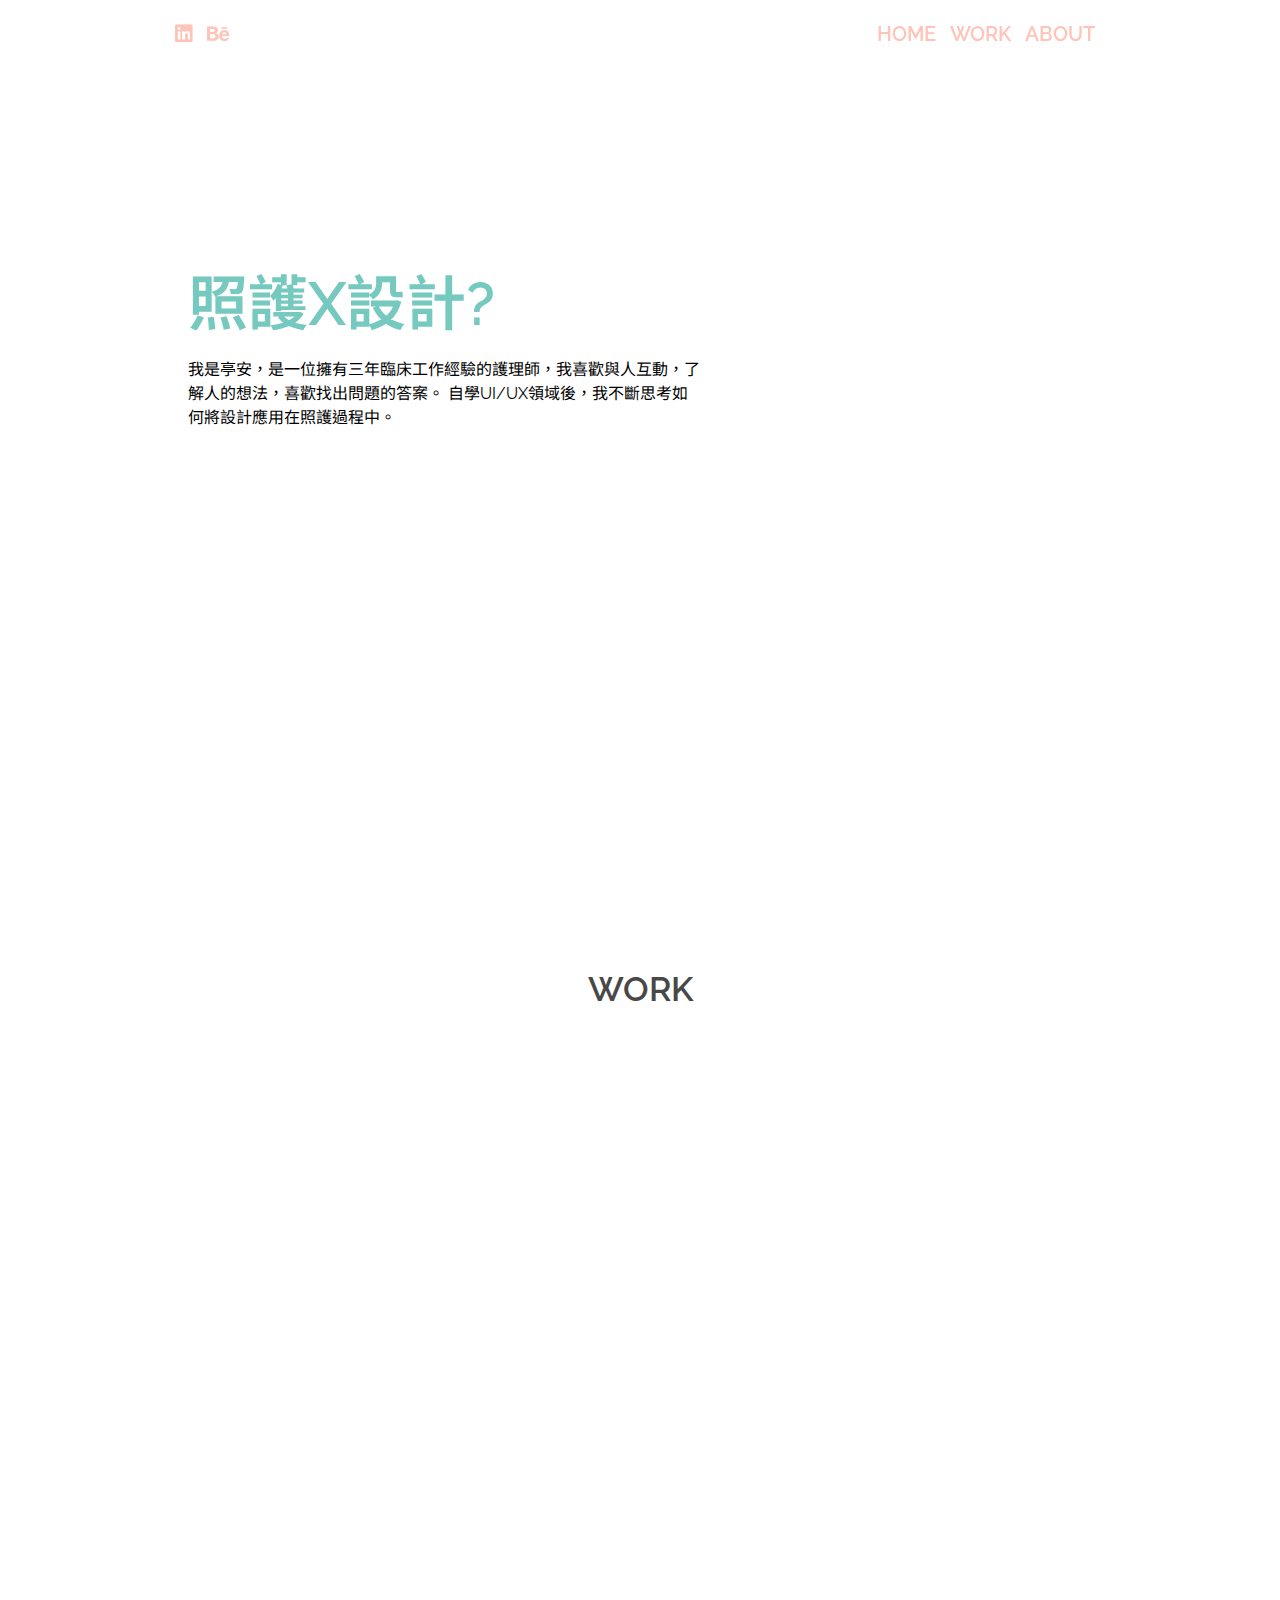
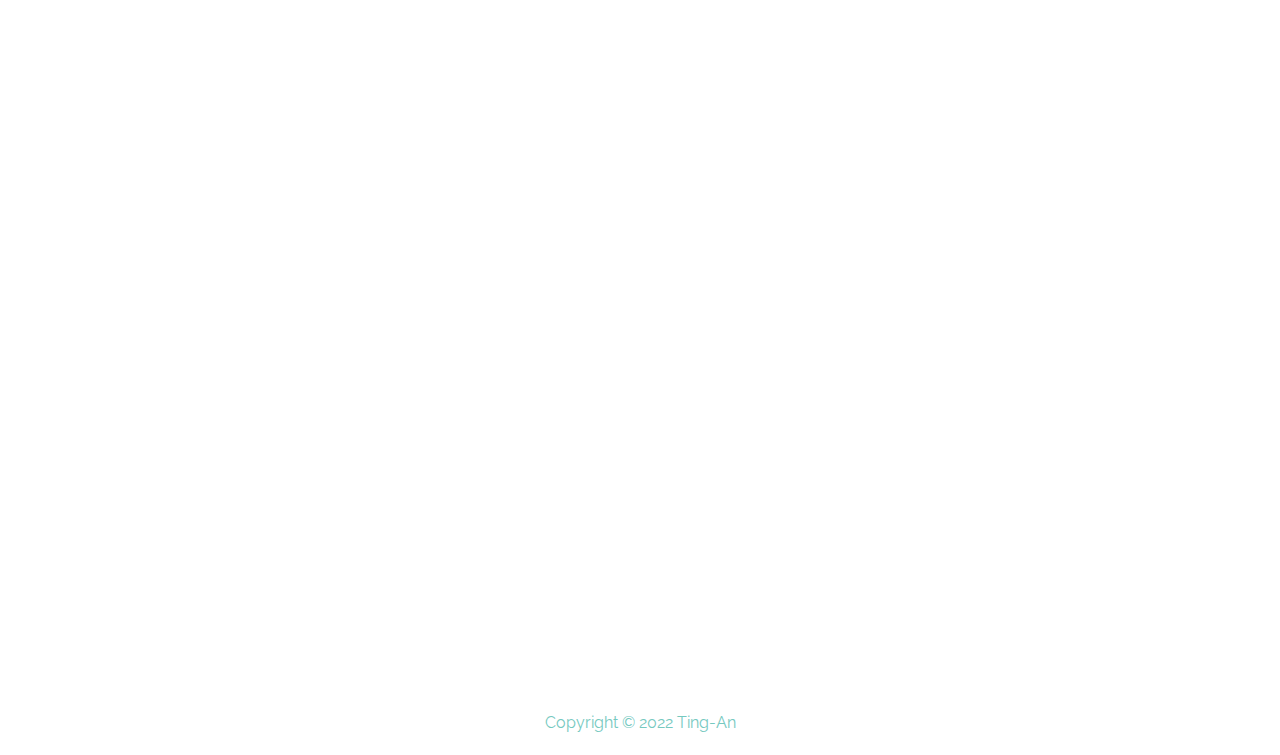
==== commit 80ac2f9f: "correct detail" ====
--- a/index.html
+++ b/index.html
@@ -3,7 +3,7 @@
 <head>
 	<meta charset="UTF-8">
 	<meta name="viewport" content="width=device-width, initial-scale=1.0">
-	<title>Document</title>
+	<title>Ting-An's Portfolio</title>
 	<link rel="stylesheet" href="css/base.css">
 	<link rel="stylesheet" href="css/layout.css">
 	<link rel="stylesheet" href="css/animate.compat.css">
@@ -70,7 +70,7 @@
 				<div class="container">
 					<div class="row">
 						<div class="col-lg-8 hero__content wow bounceInLeft">
-						<h3 class="hero__heading">護理師X設計?</h3>
+						<h3 class="hero__heading">照護X設計?</h3>
 						<p class="hero__text">我是亭安，是一位擁有三年臨床工作經驗的護理師，我喜歡與人互動，了解人的想法，喜歡找出問題的答案。 自學UI/UX領域後，我不斷思考如何將設計應用在照護過程中。</p>
 					    </div>
 					</div>
--- a/css/component.css
+++ b/css/component.css
@@ -562,6 +562,12 @@
     color: #76C9BF;
     font-size: 60px;
 }
+
+@media (max-width: 768px){
+    .hero__heading{
+        font-size: 56px;
+    }
+}
 .hero__text{
     color: #000;
 }
@@ -694,9 +700,12 @@
 }
 
 .footer{
+    position:relative;
     color: #76C9BF;
     font-weight: 500;
     margin-top: 100px;
+    bottom: 0;
+    left: 0;
 }
 
 .footer__info{
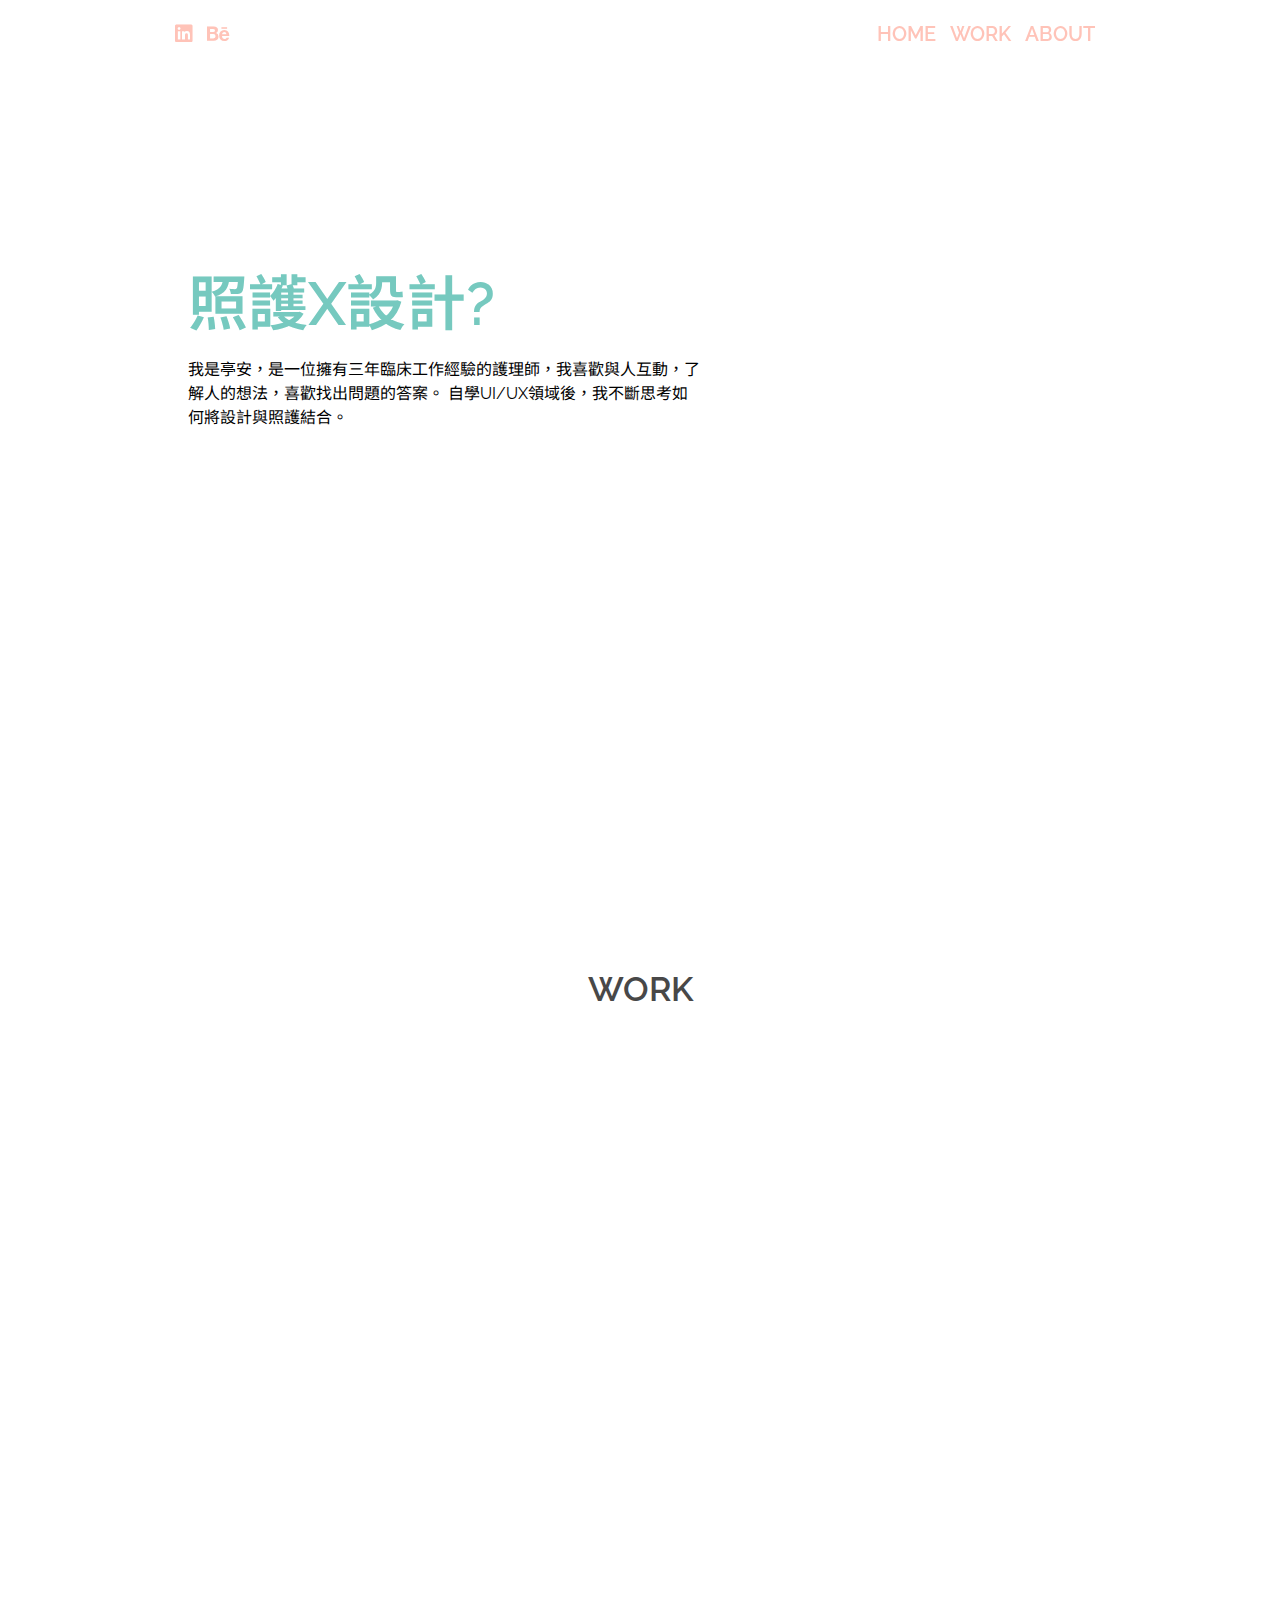
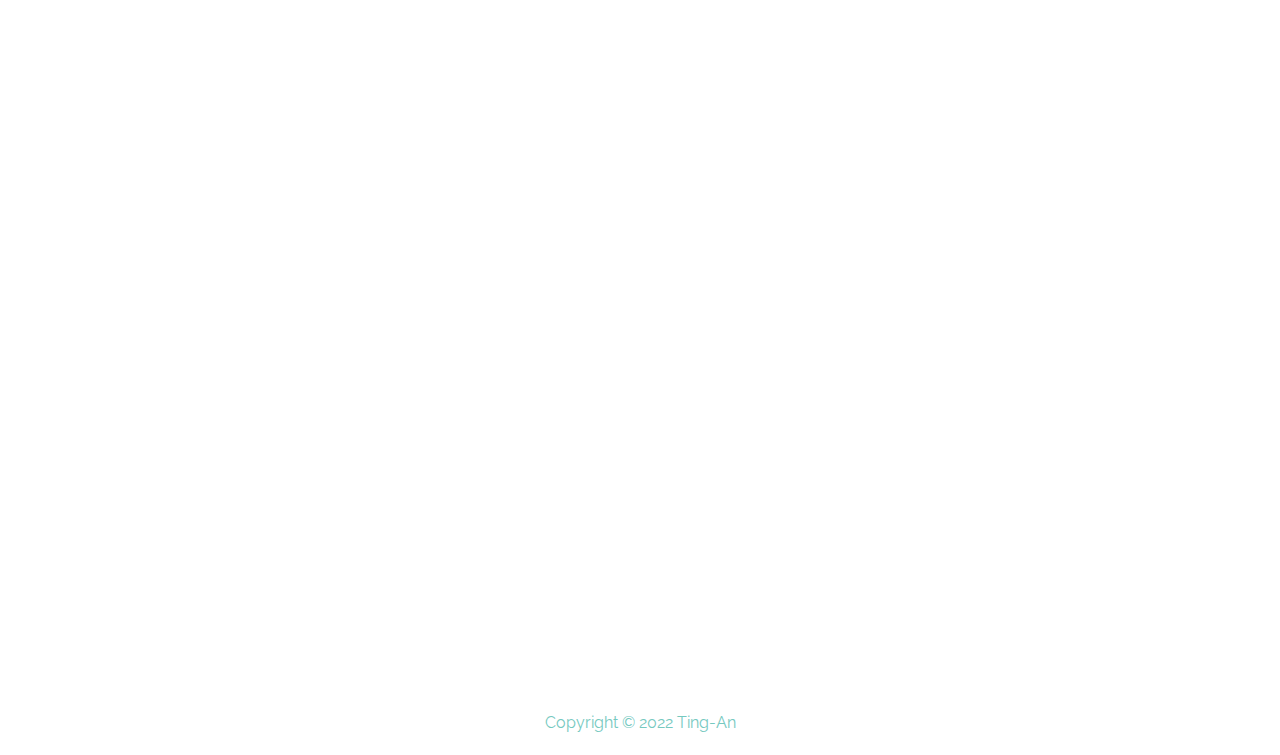
==== commit eb793207: "text change" ====
--- a/index.html
+++ b/index.html
@@ -71,7 +71,7 @@
 					<div class="row">
 						<div class="col-lg-8 hero__content wow bounceInLeft">
 						<h3 class="hero__heading">照護X設計?</h3>
-						<p class="hero__text">我是亭安，是一位擁有三年臨床工作經驗的護理師，我喜歡與人互動，了解人的想法，喜歡找出問題的答案。 自學UI/UX領域後，我不斷思考如何將設計應用在照護過程中。</p>
+						<p class="hero__text">我是亭安，是一位擁有三年臨床工作經驗的護理師，我喜歡與人互動，了解人的想法，喜歡找出問題的答案。 自學UI/UX領域後，我不斷思考如何將設計與照護結合。</p>
 					    </div>
 					</div>
 				</div>
--- a/css/base.css
+++ b/css/base.css
@@ -389,6 +389,7 @@
 
 ul{
   list-style: none;
+  padding-inline-start: 0px;
 }
 /*-------------------------*/
 /* $Color 
@@ -481,7 +482,7 @@
   font-weight: 400;
   line-height: 1.5;
   letter-spacing: 0;
-  margin-bottom: 8px; 
+  margin-bottom: 12px; 
 }
 /* link */
 a{
--- a/css/component.css
+++ b/css/component.css
@@ -453,7 +453,7 @@
     width: 80px;
     display: inline-block;
     padding: 24px;
-    padding-top: 26px;
+    padding-top: 24px;
     display: none;
 }
 
@@ -461,7 +461,7 @@
     .menu-toggle{
     height: 64px;
     width: 64px;
-    padding: 24px;
+    padding: 22px;
     padding-top: 22px;
     display: block;}
     .navBar__group{
@@ -506,9 +506,9 @@
 
 .menu-close i{
     display: inline-block;
-    font-size: 30px;
+    font-size: 20px;
     color: #FFC3B8;
-    padding: 24px;
+    padding: 22px;
     transition: all 0.3s;
 }
 
@@ -568,10 +568,21 @@
         font-size: 56px;
     }
 }
+
+@media (max-width: 600px){
+    .hero__heading{
+        font-size: 48px;
+    }
+}
+
 .hero__text{
     color: #000;
 }
 
+.bold{
+    display: inline-block;
+    font-weight: 700;
+}
 
 
 
